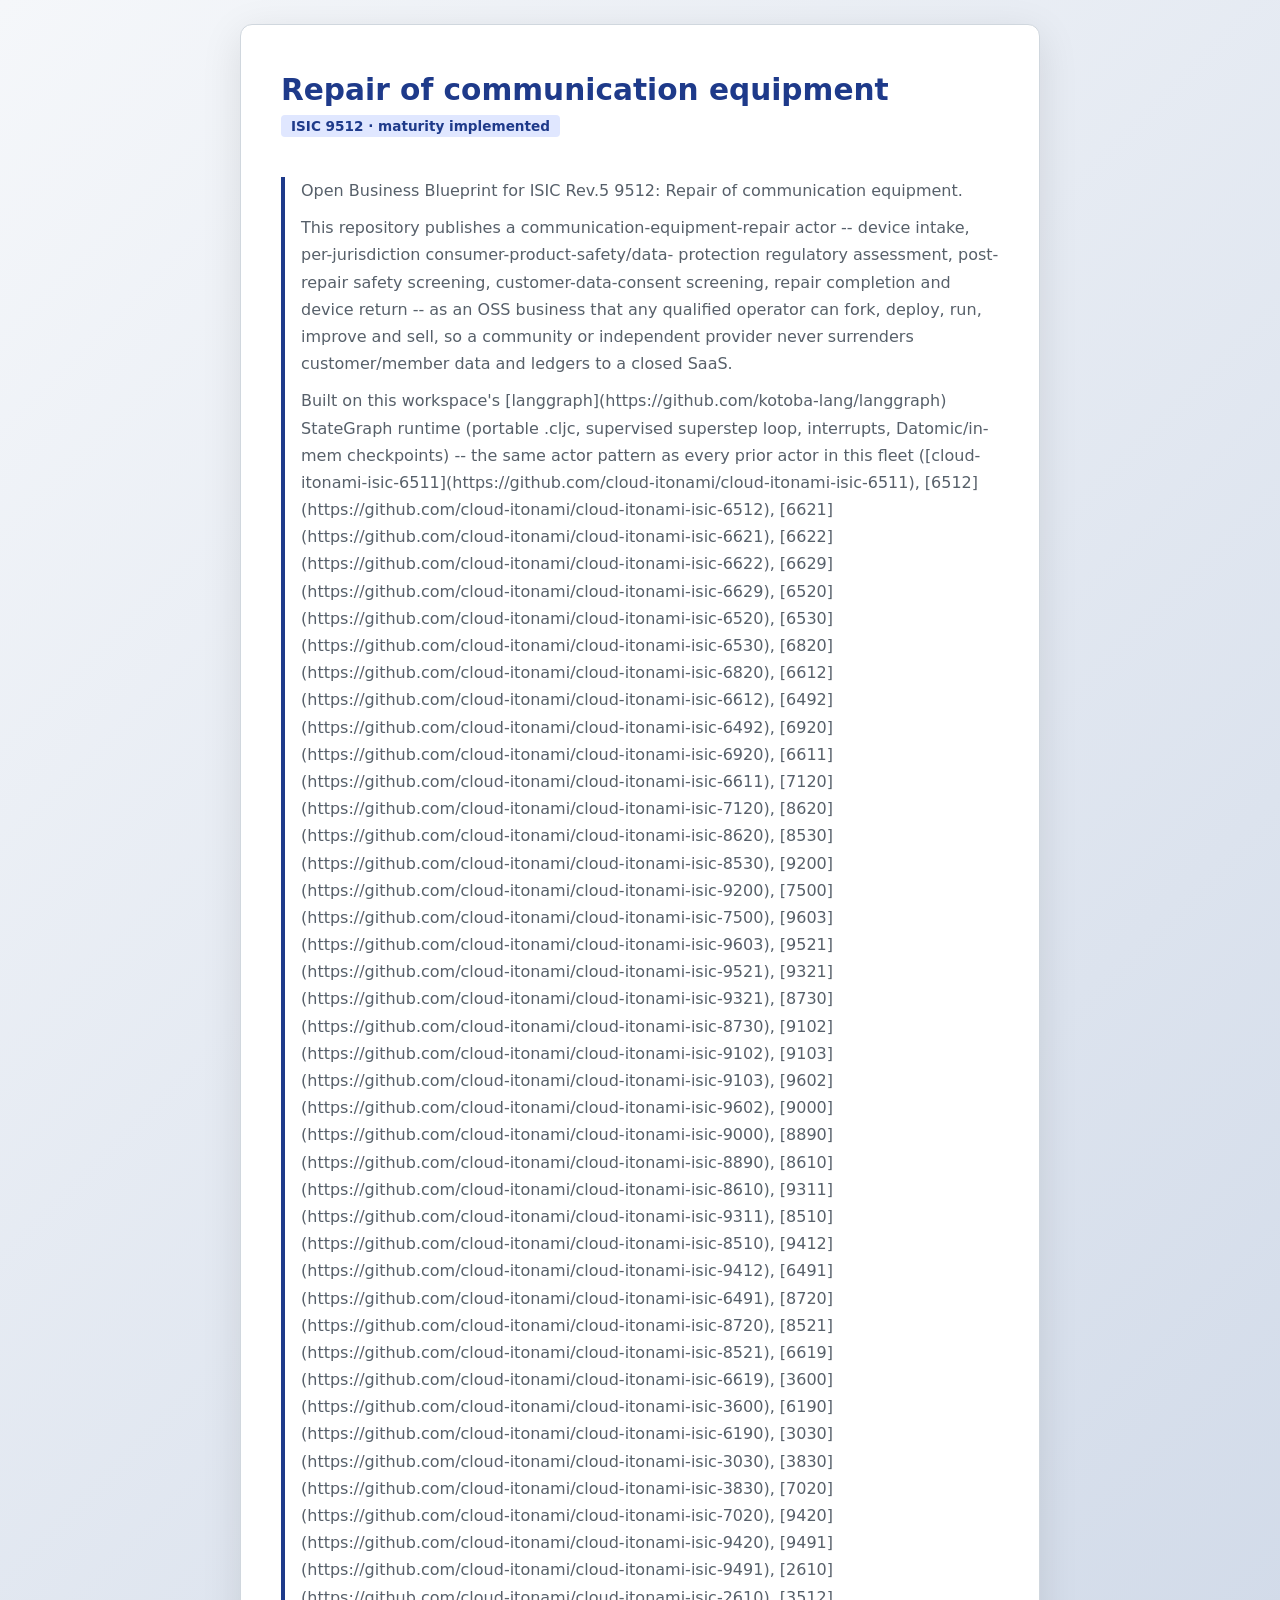
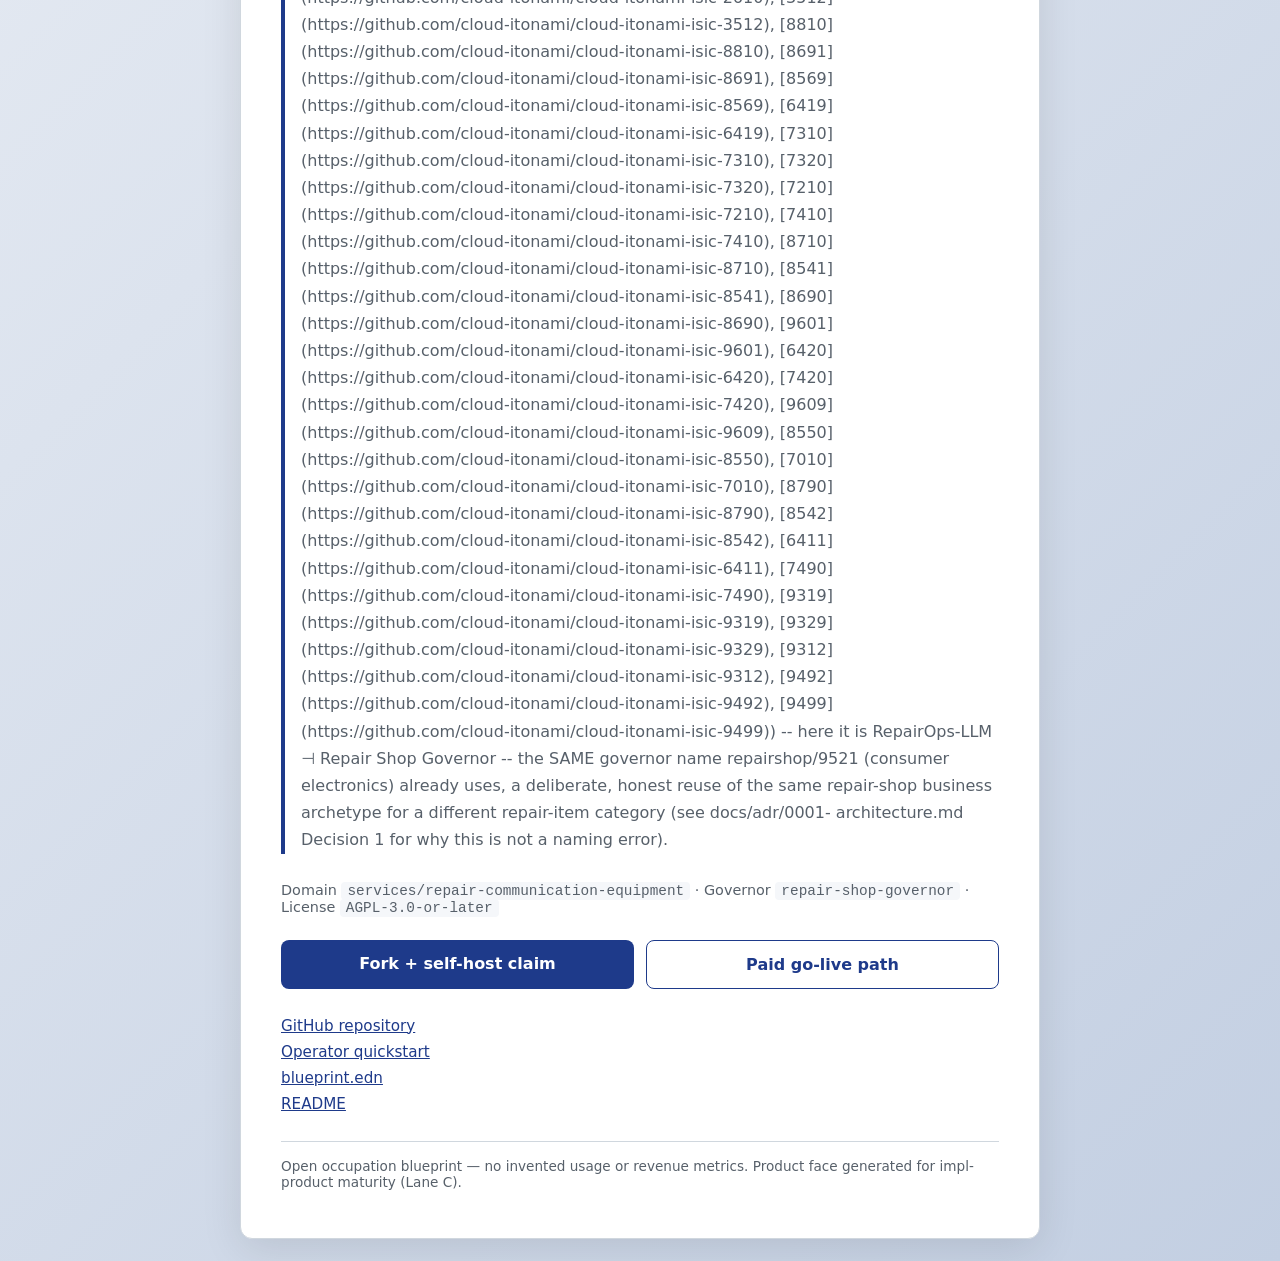
==== docs/index.html @ 350b2bf2 "docs: product-face densify (index.html + operator-quickstart) Lane C densify from blueprint/README. " ====
<!DOCTYPE html>
<html lang="en">
<head>
  <meta charset="UTF-8">
  <meta name="viewport" content="width=device-width, initial-scale=1.0">
  <title>Repair of communication equipment | cloud-itonami-isic-9512</title>
  <meta name="description" content="Repair of communication equipment — governed open occupation blueprint (ISIC 9512).">
  <style>
    :root { --bg:#f5f7fa; --card:#fff; --fg:#1b1f24; --muted:#57606a; --accent:#1e3a8a; --line:#d0d7de; }
    @media (prefers-color-scheme: dark) {
      :root { --bg:#0d1117; --card:#161b22; --fg:#e6edf3; --muted:#8d96a0; --accent:#58a6ff; --line:#30363d; }
    }
    * { box-sizing: border-box; margin: 0; padding: 0; }
    body { font-family: system-ui, -apple-system, sans-serif; background: linear-gradient(135deg, var(--bg), #c3cfe2);
           min-height: 100vh; display: flex; align-items: center; justify-content: center; padding: 24px; color: var(--fg); }
    .container { max-width: 800px; width: 100%; background: var(--card); border-radius: 12px;
                 box-shadow: 0 10px 40px rgba(0,0,0,.1); padding: 48px 40px; border: 1px solid var(--line); }
    h1 { font-size: 1.85rem; color: var(--accent); margin-bottom: 8px; }
    .badge { display: inline-block; background: #e0e7ff; color: var(--accent); padding: 3px 10px;
             border-radius: 4px; font-size: .85rem; font-weight: 600; margin-bottom: 20px; }
    @media (prefers-color-scheme: dark) { .badge { background: #1f2a44; } }
    .pitch { border-left: 4px solid var(--accent); padding-left: 16px; margin: 20px 0 28px; color: var(--muted); line-height: 1.7; }
    .pitch p { margin-bottom: 10px; }
    .meta { font-size: .9rem; color: var(--muted); margin-bottom: 24px; }
    .meta code { background: var(--bg); padding: 1px 6px; border-radius: 4px; }
    .cta { display: grid; grid-template-columns: 1fr 1fr; gap: 12px; margin-bottom: 28px; }
    @media (max-width: 560px) { .cta { grid-template-columns: 1fr; } }
    .cta a { display: block; text-align: center; text-decoration: none; padding: 14px 18px;
             border-radius: 8px; font-weight: 600; }
    .cta .primary { background: var(--accent); color: #fff; }
    .cta .secondary { border: 1.5px solid var(--accent); color: var(--accent); }
    ul.links { list-style: none; font-size: .95rem; }
    ul.links li { margin: 8px 0; }
    a { color: var(--accent); }
    footer { margin-top: 28px; padding-top: 16px; border-top: 1px solid var(--line);
             font-size: .85rem; color: var(--muted); }
  </style>
</head>
<body>
  <main class="container">
    <h1>Repair of communication equipment</h1>
    <div class="badge">ISIC 9512 · maturity implemented</div>
    <div class="pitch">
      <p>Open Business Blueprint for ISIC Rev.5 9512: Repair of communication equipment.</p>
      <p>This repository publishes a communication-equipment-repair actor -- device intake, per-jurisdiction consumer-product-safety/data- protection regulatory assessment, post-repair safety screening, customer-data-consent screening, repair completion and device return -- as an OSS business that any qualified operator can fork, deploy, run, improve and sell, so a community or independent provider never surrenders customer/member data and ledgers to a closed SaaS.</p>
      <p>Built on this workspace's [langgraph](https://github.com/kotoba-lang/langgraph) StateGraph runtime (portable .cljc, supervised superstep loop, interrupts, Datomic/in-mem checkpoints) -- the same actor pattern as every prior actor in this fleet ([cloud-itonami-isic-6511](https://github.com/cloud-itonami/cloud-itonami-isic-6511), [6512](https://github.com/cloud-itonami/cloud-itonami-isic-6512), [6621](https://github.com/cloud-itonami/cloud-itonami-isic-6621), [6622](https://github.com/cloud-itonami/cloud-itonami-isic-6622), [6629](https://github.com/cloud-itonami/cloud-itonami-isic-6629), [6520](https://github.com/cloud-itonami/cloud-itonami-isic-6520), [6530](https://github.com/cloud-itonami/cloud-itonami-isic-6530), [6820](https://github.com/cloud-itonami/cloud-itonami-isic-6820), [6612](https://github.com/cloud-itonami/cloud-itonami-isic-6612), [6492](https://github.com/cloud-itonami/cloud-itonami-isic-6492), [6920](https://github.com/cloud-itonami/cloud-itonami-isic-6920), [6611](https://github.com/cloud-itonami/cloud-itonami-isic-6611), [7120](https://github.com/cloud-itonami/cloud-itonami-isic-7120), [8620](https://github.com/cloud-itonami/cloud-itonami-isic-8620), [8530](https://github.com/cloud-itonami/cloud-itonami-isic-8530), [9200](https://github.com/cloud-itonami/cloud-itonami-isic-9200), [7500](https://github.com/cloud-itonami/cloud-itonami-isic-7500), [9603](https://github.com/cloud-itonami/cloud-itonami-isic-9603), [9521](https://github.com/cloud-itonami/cloud-itonami-isic-9521), [9321](https://github.com/cloud-itonami/cloud-itonami-isic-9321), [8730](https://github.com/cloud-itonami/cloud-itonami-isic-8730), [9102](https://github.com/cloud-itonami/cloud-itonami-isic-9102), [9103](https://github.com/cloud-itonami/cloud-itonami-isic-9103), [9602](https://github.com/cloud-itonami/cloud-itonami-isic-9602), [9000](https://github.com/cloud-itonami/cloud-itonami-isic-9000), [8890](https://github.com/cloud-itonami/cloud-itonami-isic-8890), [8610](https://github.com/cloud-itonami/cloud-itonami-isic-8610), [9311](https://github.com/cloud-itonami/cloud-itonami-isic-9311), [8510](https://github.com/cloud-itonami/cloud-itonami-isic-8510), [9412](https://github.com/cloud-itonami/cloud-itonami-isic-9412), [6491](https://github.com/cloud-itonami/cloud-itonami-isic-6491), [8720](https://github.com/cloud-itonami/cloud-itonami-isic-8720), [8521](https://github.com/cloud-itonami/cloud-itonami-isic-8521), [6619](https://github.com/cloud-itonami/cloud-itonami-isic-6619), [3600](https://github.com/cloud-itonami/cloud-itonami-isic-3600), [6190](https://github.com/cloud-itonami/cloud-itonami-isic-6190), [3030](https://github.com/cloud-itonami/cloud-itonami-isic-3030), [3830](https://github.com/cloud-itonami/cloud-itonami-isic-3830), [7020](https://github.com/cloud-itonami/cloud-itonami-isic-7020), [9420](https://github.com/cloud-itonami/cloud-itonami-isic-9420), [9491](https://github.com/cloud-itonami/cloud-itonami-isic-9491), [2610](https://github.com/cloud-itonami/cloud-itonami-isic-2610), [3512](https://github.com/cloud-itonami/cloud-itonami-isic-3512), [8810](https://github.com/cloud-itonami/cloud-itonami-isic-8810), [8691](https://github.com/cloud-itonami/cloud-itonami-isic-8691), [8569](https://github.com/cloud-itonami/cloud-itonami-isic-8569), [6419](https://github.com/cloud-itonami/cloud-itonami-isic-6419), [7310](https://github.com/cloud-itonami/cloud-itonami-isic-7310), [7320](https://github.com/cloud-itonami/cloud-itonami-isic-7320), [7210](https://github.com/cloud-itonami/cloud-itonami-isic-7210), [7410](https://github.com/cloud-itonami/cloud-itonami-isic-7410), [8710](https://github.com/cloud-itonami/cloud-itonami-isic-8710), [8541](https://github.com/cloud-itonami/cloud-itonami-isic-8541), [8690](https://github.com/cloud-itonami/cloud-itonami-isic-8690), [9601](https://github.com/cloud-itonami/cloud-itonami-isic-9601), [6420](https://github.com/cloud-itonami/cloud-itonami-isic-6420), [7420](https://github.com/cloud-itonami/cloud-itonami-isic-7420), [9609](https://github.com/cloud-itonami/cloud-itonami-isic-9609), [8550](https://github.com/cloud-itonami/cloud-itonami-isic-8550), [7010](https://github.com/cloud-itonami/cloud-itonami-isic-7010), [8790](https://github.com/cloud-itonami/cloud-itonami-isic-8790), [8542](https://github.com/cloud-itonami/cloud-itonami-isic-8542), [6411](https://github.com/cloud-itonami/cloud-itonami-isic-6411), [7490](https://github.com/cloud-itonami/cloud-itonami-isic-7490), [9319](https://github.com/cloud-itonami/cloud-itonami-isic-9319), [9329](https://github.com/cloud-itonami/cloud-itonami-isic-9329), [9312](https://github.com/cloud-itonami/cloud-itonami-isic-9312), [9492](https://github.com/cloud-itonami/cloud-itonami-isic-9492), [9499](https://github.com/cloud-itonami/cloud-itonami-isic-9499)) -- here it is RepairOps-LLM ⊣ Repair Shop Governor -- the SAME governor name repairshop/9521 (consumer electronics) already uses, a deliberate, honest reuse of the same repair-shop business archetype for a different repair-item category (see docs/adr/0001- architecture.md Decision 1 for why this is not a naming error).</p>
    </div>
    <p class="meta">Domain <code>services/repair-communication-equipment</code> · Governor <code>repair-shop-governor</code> · License <code>AGPL-3.0-or-later</code></p>
    <div class="cta">
      <a class="primary" href="https://itonami.cloud/isco-1212/">Fork + self-host claim</a>
      <a class="secondary" href="https://itonami.cloud/docs/go-live.md">Paid go-live path</a>
    </div>
    <ul class="links">
      <li><a href="https://github.com/cloud-itonami/cloud-itonami-isic-9512">GitHub repository</a></li>
      <li><a href="./operator-quickstart.md">Operator quickstart</a></li>
      <li><a href="https://github.com/cloud-itonami/cloud-itonami-isic-9512/blob/main/blueprint.edn">blueprint.edn</a></li>
      <li><a href="https://github.com/cloud-itonami/cloud-itonami-isic-9512/blob/main/README.md">README</a></li>
    </ul>
    <footer>
      <p>Open occupation blueprint — no invented usage or revenue metrics. Product face generated for impl-product maturity (Lane C).</p>
    </footer>
  </main>
</body>
</html>
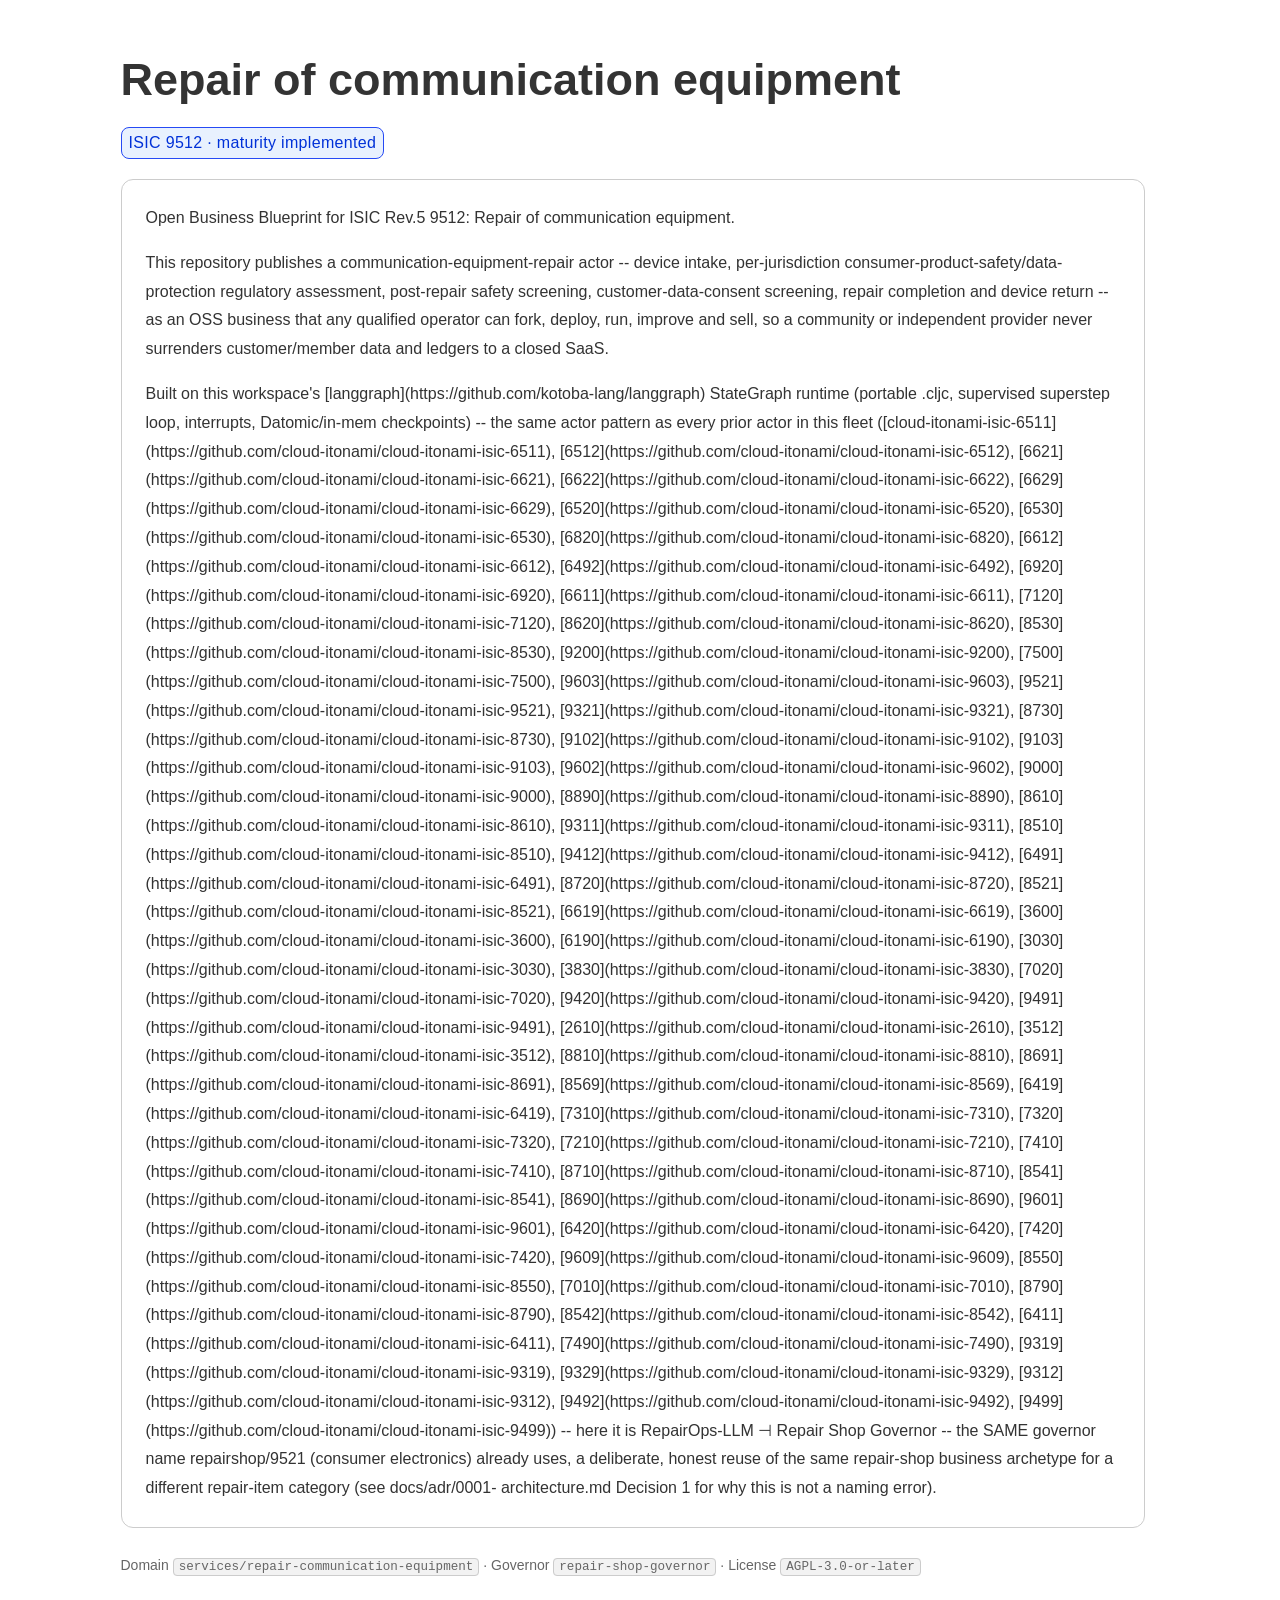
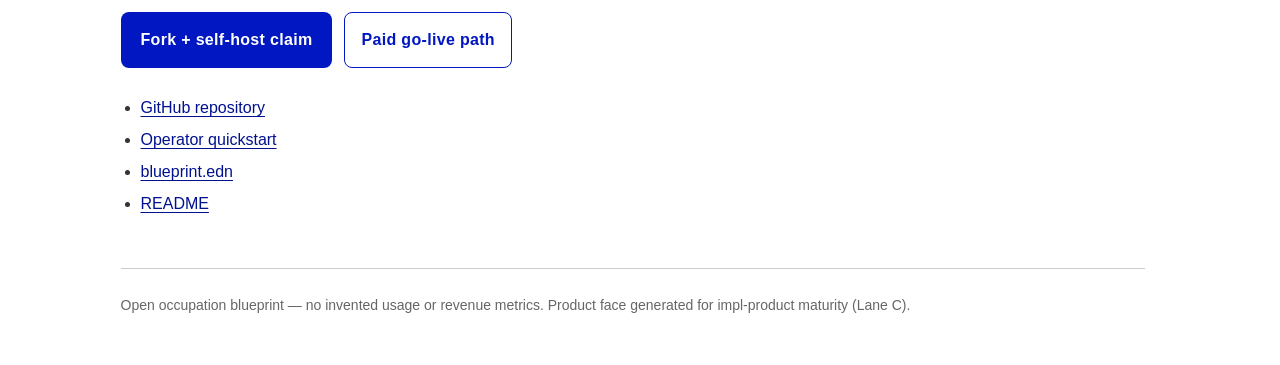
==== commit e036bd39: "ui: product face を デジタル庁デザインシステム(DADS)へ移行 共有テンプレート由来の docs/index.html を kotoba-lang/jp-go-digital-de" ====
--- a/docs/index.html
+++ b/docs/index.html
@@ -1,64 +1,2493 @@
 <!DOCTYPE html>
 <html lang="en">
-<head>
-  <meta charset="UTF-8">
-  <meta name="viewport" content="width=device-width, initial-scale=1.0">
-  <title>Repair of communication equipment | cloud-itonami-isic-9512</title>
-  <meta name="description" content="Repair of communication equipment — governed open occupation blueprint (ISIC 9512).">
-  <style>
-    :root { --bg:#f5f7fa; --card:#fff; --fg:#1b1f24; --muted:#57606a; --accent:#1e3a8a; --line:#d0d7de; }
-    @media (prefers-color-scheme: dark) {
-      :root { --bg:#0d1117; --card:#161b22; --fg:#e6edf3; --muted:#8d96a0; --accent:#58a6ff; --line:#30363d; }
-    }
-    * { box-sizing: border-box; margin: 0; padding: 0; }
-    body { font-family: system-ui, -apple-system, sans-serif; background: linear-gradient(135deg, var(--bg), #c3cfe2);
-           min-height: 100vh; display: flex; align-items: center; justify-content: center; padding: 24px; color: var(--fg); }
-    .container { max-width: 800px; width: 100%; background: var(--card); border-radius: 12px;
-                 box-shadow: 0 10px 40px rgba(0,0,0,.1); padding: 48px 40px; border: 1px solid var(--line); }
-    h1 { font-size: 1.85rem; color: var(--accent); margin-bottom: 8px; }
-    .badge { display: inline-block; background: #e0e7ff; color: var(--accent); padding: 3px 10px;
-             border-radius: 4px; font-size: .85rem; font-weight: 600; margin-bottom: 20px; }
-    @media (prefers-color-scheme: dark) { .badge { background: #1f2a44; } }
-    .pitch { border-left: 4px solid var(--accent); padding-left: 16px; margin: 20px 0 28px; color: var(--muted); line-height: 1.7; }
-    .pitch p { margin-bottom: 10px; }
-    .meta { font-size: .9rem; color: var(--muted); margin-bottom: 24px; }
-    .meta code { background: var(--bg); padding: 1px 6px; border-radius: 4px; }
-    .cta { display: grid; grid-template-columns: 1fr 1fr; gap: 12px; margin-bottom: 28px; }
-    @media (max-width: 560px) { .cta { grid-template-columns: 1fr; } }
-    .cta a { display: block; text-align: center; text-decoration: none; padding: 14px 18px;
-             border-radius: 8px; font-weight: 600; }
-    .cta .primary { background: var(--accent); color: #fff; }
-    .cta .secondary { border: 1.5px solid var(--accent); color: var(--accent); }
-    ul.links { list-style: none; font-size: .95rem; }
-    ul.links li { margin: 8px 0; }
-    a { color: var(--accent); }
-    footer { margin-top: 28px; padding-top: 16px; border-top: 1px solid var(--line);
-             font-size: .85rem; color: var(--muted); }
-  </style>
-</head>
-<body>
-  <main class="container">
-    <h1>Repair of communication equipment</h1>
-    <div class="badge">ISIC 9512 · maturity implemented</div>
-    <div class="pitch">
-      <p>Open Business Blueprint for ISIC Rev.5 9512: Repair of communication equipment.</p>
-      <p>This repository publishes a communication-equipment-repair actor -- device intake, per-jurisdiction consumer-product-safety/data- protection regulatory assessment, post-repair safety screening, customer-data-consent screening, repair completion and device return -- as an OSS business that any qualified operator can fork, deploy, run, improve and sell, so a community or independent provider never surrenders customer/member data and ledgers to a closed SaaS.</p>
-      <p>Built on this workspace's [langgraph](https://github.com/kotoba-lang/langgraph) StateGraph runtime (portable .cljc, supervised superstep loop, interrupts, Datomic/in-mem checkpoints) -- the same actor pattern as every prior actor in this fleet ([cloud-itonami-isic-6511](https://github.com/cloud-itonami/cloud-itonami-isic-6511), [6512](https://github.com/cloud-itonami/cloud-itonami-isic-6512), [6621](https://github.com/cloud-itonami/cloud-itonami-isic-6621), [6622](https://github.com/cloud-itonami/cloud-itonami-isic-6622), [6629](https://github.com/cloud-itonami/cloud-itonami-isic-6629), [6520](https://github.com/cloud-itonami/cloud-itonami-isic-6520), [6530](https://github.com/cloud-itonami/cloud-itonami-isic-6530), [6820](https://github.com/cloud-itonami/cloud-itonami-isic-6820), [6612](https://github.com/cloud-itonami/cloud-itonami-isic-6612), [6492](https://github.com/cloud-itonami/cloud-itonami-isic-6492), [6920](https://github.com/cloud-itonami/cloud-itonami-isic-6920), [6611](https://github.com/cloud-itonami/cloud-itonami-isic-6611), [7120](https://github.com/cloud-itonami/cloud-itonami-isic-7120), [8620](https://github.com/cloud-itonami/cloud-itonami-isic-8620), [8530](https://github.com/cloud-itonami/cloud-itonami-isic-8530), [9200](https://github.com/cloud-itonami/cloud-itonami-isic-9200), [7500](https://github.com/cloud-itonami/cloud-itonami-isic-7500), [9603](https://github.com/cloud-itonami/cloud-itonami-isic-9603), [9521](https://github.com/cloud-itonami/cloud-itonami-isic-9521), [9321](https://github.com/cloud-itonami/cloud-itonami-isic-9321), [8730](https://github.com/cloud-itonami/cloud-itonami-isic-8730), [9102](https://github.com/cloud-itonami/cloud-itonami-isic-9102), [9103](https://github.com/cloud-itonami/cloud-itonami-isic-9103), [9602](https://github.com/cloud-itonami/cloud-itonami-isic-9602), [9000](https://github.com/cloud-itonami/cloud-itonami-isic-9000), [8890](https://github.com/cloud-itonami/cloud-itonami-isic-8890), [8610](https://github.com/cloud-itonami/cloud-itonami-isic-8610), [9311](https://github.com/cloud-itonami/cloud-itonami-isic-9311), [8510](https://github.com/cloud-itonami/cloud-itonami-isic-8510), [9412](https://github.com/cloud-itonami/cloud-itonami-isic-9412), [6491](https://github.com/cloud-itonami/cloud-itonami-isic-6491), [8720](https://github.com/cloud-itonami/cloud-itonami-isic-8720), [8521](https://github.com/cloud-itonami/cloud-itonami-isic-8521), [6619](https://github.com/cloud-itonami/cloud-itonami-isic-6619), [3600](https://github.com/cloud-itonami/cloud-itonami-isic-3600), [6190](https://github.com/cloud-itonami/cloud-itonami-isic-6190), [3030](https://github.com/cloud-itonami/cloud-itonami-isic-3030), [3830](https://github.com/cloud-itonami/cloud-itonami-isic-3830), [7020](https://github.com/cloud-itonami/cloud-itonami-isic-7020), [9420](https://github.com/cloud-itonami/cloud-itonami-isic-9420), [9491](https://github.com/cloud-itonami/cloud-itonami-isic-9491), [2610](https://github.com/cloud-itonami/cloud-itonami-isic-2610), [3512](https://github.com/cloud-itonami/cloud-itonami-isic-3512), [8810](https://github.com/cloud-itonami/cloud-itonami-isic-8810), [8691](https://github.com/cloud-itonami/cloud-itonami-isic-8691), [8569](https://github.com/cloud-itonami/cloud-itonami-isic-8569), [6419](https://github.com/cloud-itonami/cloud-itonami-isic-6419), [7310](https://github.com/cloud-itonami/cloud-itonami-isic-7310), [7320](https://github.com/cloud-itonami/cloud-itonami-isic-7320), [7210](https://github.com/cloud-itonami/cloud-itonami-isic-7210), [7410](https://github.com/cloud-itonami/cloud-itonami-isic-7410), [8710](https://github.com/cloud-itonami/cloud-itonami-isic-8710), [8541](https://github.com/cloud-itonami/cloud-itonami-isic-8541), [8690](https://github.com/cloud-itonami/cloud-itonami-isic-8690), [9601](https://github.com/cloud-itonami/cloud-itonami-isic-9601), [6420](https://github.com/cloud-itonami/cloud-itonami-isic-6420), [7420](https://github.com/cloud-itonami/cloud-itonami-isic-7420), [9609](https://github.com/cloud-itonami/cloud-itonami-isic-9609), [8550](https://github.com/cloud-itonami/cloud-itonami-isic-8550), [7010](https://github.com/cloud-itonami/cloud-itonami-isic-7010), [8790](https://github.com/cloud-itonami/cloud-itonami-isic-8790), [8542](https://github.com/cloud-itonami/cloud-itonami-isic-8542), [6411](https://github.com/cloud-itonami/cloud-itonami-isic-6411), [7490](https://github.com/cloud-itonami/cloud-itonami-isic-7490), [9319](https://github.com/cloud-itonami/cloud-itonami-isic-9319), [9329](https://github.com/cloud-itonami/cloud-itonami-isic-9329), [9312](https://github.com/cloud-itonami/cloud-itonami-isic-9312), [9492](https://github.com/cloud-itonami/cloud-itonami-isic-9492), [9499](https://github.com/cloud-itonami/cloud-itonami-isic-9499)) -- here it is RepairOps-LLM ⊣ Repair Shop Governor -- the SAME governor name repairshop/9521 (consumer electronics) already uses, a deliberate, honest reuse of the same repair-shop business archetype for a different repair-item category (see docs/adr/0001- architecture.md Decision 1 for why this is not a naming error).</p>
+  <head><meta charset="utf-8"><meta name="viewport" content="width=device-width, initial-scale=1, viewport-fit=cover"><meta name="color-scheme" content="light"><meta name="theme-color" content="#ffffff"><title>Repair of communication equipment | cloud-itonami-isic-9512</title><meta name="description" content="Repair of communication equipment — governed open occupation blueprint (ISIC 9512)."><style>/* jp-go-digital-design-system — vendored CSS
+ * Source: https://github.com/digital-go-jp/design-system-example-components-html
+ * Upstream commit: 3b34f4c3553fa3bee90bfd8b6fe962ac3055107d — MIT License, Copyright (c) 2025 デジタル庁
+ * Generated by scripts/vendor.cljs — DO NOT EDIT BY HAND (re-vendor instead). */
+:root {
+  --color-primitive-blue-50: #e8f1fe;
+  --color-primitive-blue-100: #d9e6ff;
+  --color-primitive-blue-200: #c5d7fb;
+  --color-primitive-blue-300: #9db7f9;
+  --color-primitive-blue-400: #7096f8;
+  --color-primitive-blue-500: #4979f5;
+  --color-primitive-blue-600: #3460fb;
+  --color-primitive-blue-700: #264af4;
+  --color-primitive-blue-800: #0031d8;
+  --color-primitive-blue-900: #0017c1;
+  --color-primitive-blue-1000: #00118f;
+  --color-primitive-blue-1100: #000071;
+  --color-primitive-blue-1200: #000060;
+  --color-primitive-light-blue-50: #f0f9ff;
+  --color-primitive-light-blue-100: #dcf0ff;
+  --color-primitive-light-blue-200: #c0e4ff;
+  --color-primitive-light-blue-300: #97d3ff;
+  --color-primitive-light-blue-400: #57b8ff;
+  --color-primitive-light-blue-500: #39abff;
+  --color-primitive-light-blue-600: #008bf2;
+  --color-primitive-light-blue-700: #0877d7;
+  --color-primitive-light-blue-800: #0066be;
+  --color-primitive-light-blue-900: #0055ad;
+  --color-primitive-light-blue-1000: #00428c;
+  --color-primitive-light-blue-1100: #00316a;
+  --color-primitive-light-blue-1200: #00234b;
+  --color-primitive-cyan-50: #e9f7f9;
+  --color-primitive-cyan-100: #c8f8ff;
+  --color-primitive-cyan-200: #99f2ff;
+  --color-primitive-cyan-300: #79e2f2;
+  --color-primitive-cyan-400: #2bc8e4;
+  --color-primitive-cyan-500: #01b7d6;
+  --color-primitive-cyan-600: #00a3bf;
+  --color-primitive-cyan-700: #008da6;
+  --color-primitive-cyan-800: #008299;
+  --color-primitive-cyan-900: #006f83;
+  --color-primitive-cyan-1000: #006173;
+  --color-primitive-cyan-1100: #004c59;
+  --color-primitive-cyan-1200: #003741;
+  --color-primitive-green-50: #e6f5ec;
+  --color-primitive-green-100: #c2e5d1;
+  --color-primitive-green-200: #9bd4b5;
+  --color-primitive-green-300: #71c598;
+  --color-primitive-green-400: #51b883;
+  --color-primitive-green-500: #2cac6e;
+  --color-primitive-green-600: #259d63;
+  --color-primitive-green-700: #1d8b56;
+  --color-primitive-green-800: #197a4b;
+  --color-primitive-green-900: #115a36;
+  --color-primitive-green-1000: #0c472a;
+  --color-primitive-green-1100: #08351f;
+  --color-primitive-green-1200: #032213;
+  --color-primitive-lime-50: #ebfad9;
+  --color-primitive-lime-100: #d0f5a2;
+  --color-primitive-lime-200: #c0f354;
+  --color-primitive-lime-300: #ade830;
+  --color-primitive-lime-400: #9ddd15;
+  --color-primitive-lime-500: #8cc80c;
+  --color-primitive-lime-600: #7eb40d;
+  --color-primitive-lime-700: #6fa104;
+  --color-primitive-lime-800: #618e00;
+  --color-primitive-lime-900: #507500;
+  --color-primitive-lime-1000: #3e5a00;
+  --color-primitive-lime-1100: #2c4100;
+  --color-primitive-lime-1200: #1e2d00;
+  --color-primitive-yellow-50: #fbf5e0;
+  --color-primitive-yellow-100: #fff0b3;
+  --color-primitive-yellow-200: #ffe380;
+  --color-primitive-yellow-300: #ffd43d;
+  --color-primitive-yellow-400: #ffc700;
+  --color-primitive-yellow-500: #ebb700;
+  --color-primitive-yellow-600: #d2a400;
+  --color-primitive-yellow-700: #b78f00;
+  --color-primitive-yellow-800: #a58000;
+  --color-primitive-yellow-900: #927200;
+  --color-primitive-yellow-1000: #806300;
+  --color-primitive-yellow-1100: #6e5600;
+  --color-primitive-yellow-1200: #604b00;
+  --color-primitive-orange-50: #ffeee2;
+  --color-primitive-orange-100: #ffdfca;
+  --color-primitive-orange-200: #ffc199;
+  --color-primitive-orange-300: #ffa66d;
+  --color-primitive-orange-400: #ff8d44;
+  --color-primitive-orange-500: #ff7628;
+  --color-primitive-orange-600: #fb5b01;
+  --color-primitive-orange-700: #e25100;
+  --color-primitive-orange-800: #c74700;
+  --color-primitive-orange-900: #ac3e00;
+  --color-primitive-orange-1000: #8b3200;
+  --color-primitive-orange-1100: #6d2700;
+  --color-primitive-orange-1200: #541e00;
+  --color-primitive-red-50: #fdeeee;
+  --color-primitive-red-100: #ffdada;
+  --color-primitive-red-200: #ffbbbb;
+  --color-primitive-red-300: #ff9696;
+  --color-primitive-red-400: #ff7171;
+  --color-primitive-red-500: #ff5454;
+  --color-primitive-red-600: #fe3939;
+  --color-primitive-red-700: #fa0000;
+  --color-primitive-red-800: #ec0000;
+  --color-primitive-red-900: #ce0000;
+  --color-primitive-red-1000: #a90000;
+  --color-primitive-red-1100: #850000;
+  --color-primitive-red-1200: #620000;
+  --color-primitive-magenta-50: #f3e5f4;
+  --color-primitive-magenta-100: #ffd0ff;
+  --color-primitive-magenta-200: #ffaeff;
+  --color-primitive-magenta-300: #ff8eff;
+  --color-primitive-magenta-400: #f661f6;
+  --color-primitive-magenta-500: #f137f1;
+  --color-primitive-magenta-600: #db00db;
+  --color-primitive-magenta-700: #c000c0;
+  --color-primitive-magenta-800: #aa00aa;
+  --color-primitive-magenta-900: #8b008b;
+  --color-primitive-magenta-1000: #6c006c;
+  --color-primitive-magenta-1100: #500050;
+  --color-primitive-magenta-1200: #3b003b;
+  --color-primitive-purple-50: #f1eafa;
+  --color-primitive-purple-100: #ecddff;
+  --color-primitive-purple-200: #ddc2ff;
+  --color-primitive-purple-300: #cda6ff;
+  --color-primitive-purple-400: #bb87ff;
+  --color-primitive-purple-500: #a565f8;
+  --color-primitive-purple-600: #8843e1;
+  --color-primitive-purple-700: #6f23d0;
+  --color-primitive-purple-800: #5c10be;
+  --color-primitive-purple-900: #5109ad;
+  --color-primitive-purple-1000: #41048e;
+  --color-primitive-purple-1100: #30016c;
+  --color-primitive-purple-1200: #21004b;
+  --color-neutral-white: #ffffff;
+  --color-neutral-black: #000000;
+  --color-neutral-solid-gray-50: #f2f2f2;
+  --color-neutral-solid-gray-100: #e6e6e6;
+  --color-neutral-solid-gray-200: #cccccc;
+  --color-neutral-solid-gray-300: #b3b3b3;
+  --color-neutral-solid-gray-400: #999999;
+  --color-neutral-solid-gray-420: #949494;
+  --color-neutral-solid-gray-500: #7f7f7f;
+  --color-neutral-solid-gray-536: #767676;
+  --color-neutral-solid-gray-600: #666666;
+  --color-neutral-solid-gray-700: #4d4d4d;
+  --color-neutral-solid-gray-800: #333333;
+  --color-neutral-solid-gray-900: #1a1a1a;
+  --color-neutral-opacity-gray-50: rgba(0, 0, 0, 0.05);
+  --color-neutral-opacity-gray-100: rgba(0, 0, 0, 0.1);
+  --color-neutral-opacity-gray-200: rgba(0, 0, 0, 0.2);
+  --color-neutral-opacity-gray-300: rgba(0, 0, 0, 0.3);
+  --color-neutral-opacity-gray-400: rgba(0, 0, 0, 0.4);
+  --color-neutral-opacity-gray-420: rgba(0, 0, 0, 0.42);
+  --color-neutral-opacity-gray-500: rgba(0, 0, 0, 0.5);
+  --color-neutral-opacity-gray-536: rgba(0, 0, 0, 0.54);
+  --color-neutral-opacity-gray-600: rgba(0, 0, 0, 0.6);
+  --color-neutral-opacity-gray-700: rgba(0, 0, 0, 0.7);
+  --color-neutral-opacity-gray-800: rgba(0, 0, 0, 0.8);
+  --color-neutral-opacity-gray-900: rgba(0, 0, 0, 0.9);
+  --font-family-sans:
+    "Noto Sans JP", -apple-system, BlinkMacSystemFont, sans-serif;
+  --font-family-mono: "Noto Sans Mono", monospace;
+  --elevation-1:
+    0 2px 8px 1px rgba(0, 0, 0, 0.1), 0 1px 5px 0 rgba(0, 0, 0, 0.3);
+  --elevation-2:
+    0 2px 12px 2px rgba(0, 0, 0, 0.1), 0 1px 6px 0 rgba(0, 0, 0, 0.3);
+  --elevation-3:
+    0 4px 16px 3px rgba(0, 0, 0, 0.1), 0 1px 6px 0 rgba(0, 0, 0, 0.3);
+  --elevation-4:
+    0 6px 20px 4px rgba(0, 0, 0, 0.1), 0 2px 6px 0 rgba(0, 0, 0, 0.3);
+  --elevation-5:
+    0 8px 24px 5px rgba(0, 0, 0, 0.1), 0 2px 10px 0 rgba(0, 0, 0, 0.3);
+  --elevation-6:
+    0 10px 30px 6px rgba(0, 0, 0, 0.1), 0 3px 12px 0 rgba(0, 0, 0, 0.3);
+  --elevation-7:
+    0 12px 36px 7px rgba(0, 0, 0, 0.1), 0 3px 14px 0 rgba(0, 0, 0, 0.3);
+  --elevation-8:
+    0 14px 40px 7px rgba(0, 0, 0, 0.1), 0 3px 16px 0 rgba(0, 0, 0, 0.3);
+  --color-semantic-success-1: var(--color-primitive-green-600);
+  --color-semantic-success-2: var(--color-primitive-green-800);
+  --color-semantic-error-1: var(--color-primitive-red-800);
+  --color-semantic-error-2: var(--color-primitive-red-900);
+  --color-semantic-warning-yellow-1: var(--color-primitive-yellow-700);
+  --color-semantic-warning-yellow-2: var(--color-primitive-yellow-900);
+  --color-semantic-warning-orange-1: var(--color-primitive-orange-600);
+  --color-semantic-warning-orange-2: var(--color-primitive-orange-800);
+  --color-key-50: var(--color-primitive-blue-50);
+  --color-key-100: var(--color-primitive-blue-100);
+  --color-key-200: var(--color-primitive-blue-200);
+  --color-key-300: var(--color-primitive-blue-300);
+  --color-key-400: var(--color-primitive-blue-400);
+  --color-key-500: var(--color-primitive-blue-500);
+  --color-key-600: var(--color-primitive-blue-600);
+  --color-key-700: var(--color-primitive-blue-700);
+  --color-key-800: var(--color-primitive-blue-800);
+  --color-key-900: var(--color-primitive-blue-900);
+  --color-key-1000: var(--color-primitive-blue-1000);
+  --color-key-1100: var(--color-primitive-blue-1100);
+  --color-key-1200: var(--color-primitive-blue-1200);
+}
+
+html {
+  scrollbar-gutter: stable;
+  font-family: var(--font-family-sans);
+}
+
+html:has(:modal) {
+  overflow: clip;
+  scrollbar-gutter: auto;
+}
+
+body:has(:modal) {
+  overflow: auto;
+  scrollbar-gutter: stable;
+}
+
+:where(a):any-link {
+  color: var(--color-primitive-blue-1000);
+  text-decoration: underline;
+  text-decoration-thickness: calc(1 / 16 * 1rem);
+  text-underline-offset: calc(3 / 16 * 1rem);
+}
+
+:where(a):visited {
+  color: var(--color-primitive-magenta-900);
+}
+
+@media (hover: hover) {
+  :where(a):hover {
+    color: var(--color-primitive-blue-900);
+    text-decoration-thickness: calc(3 / 16 * 1rem);
+  }
+}
+
+:where(a):active {
+  color: var(--color-primitive-orange-800);
+  text-decoration-thickness: calc(1 / 16 * 1rem);
+}
+
+:focus-visible {
+  outline: calc(4 / 16 * 1rem) solid var(--color-neutral-black);
+  outline-offset: calc(2 / 16 * 1rem);
+  border-radius: calc(4 / 16 * 1rem);
+  box-shadow: 0 0 0 calc(2 / 16 * 1rem) var(--color-primitive-yellow-300);
+}
+
+.dads-u-visually-hidden {
+  clip: rect(0 0 0 0) !important;
+  clip-path: inset(50%) !important;
+  height: 1px !important;
+  overflow: hidden !important;
+  position: absolute !important;
+  white-space: nowrap !important;
+  width: 1px !important;
+}
+
+:where(.dads-u-focus-outline):focus-visible {
+  outline: calc(4 / 16 * 1rem) solid var(--color-neutral-black) !important;
+  outline-offset: calc(2 / 16 * 1rem) !important;
+  border-radius: calc(4 / 16 * 1rem) !important;
+  background-color: var(--color-primitive-yellow-300) !important;
+  box-shadow: 0 0 0 calc(2 / 16 * 1rem) var(--color-primitive-yellow-300) !important;
+}
+
+@supports selector(:has(*)) {
+  :where(.dads-u-focus-within-outline):focus-visible,
+  :where(.dads-u-focus-within-outline):has(:focus-visible) {
+    outline: calc(4 / 16 * 1rem) solid var(--color-neutral-black) !important;
+    outline-offset: calc(2 / 16 * 1rem) !important;
+    border-radius: calc(4 / 16 * 1rem) !important;
+    background-color: var(--color-primitive-yellow-300) !important;
+    box-shadow: 0 0 0 calc(2 / 16 * 1rem) var(--color-primitive-yellow-300) !important;
+  }
+}
+@supports not selector(:has(*)) {
+  :where(.dads-u-focus-within-outline):focus-within {
+    outline: calc(4 / 16 * 1rem) solid var(--color-neutral-black) !important;
+    outline-offset: calc(2 / 16 * 1rem) !important;
+    border-radius: calc(4 / 16 * 1rem) !important;
+    background-color: var(--color-primitive-yellow-300) !important;
+    box-shadow: 0 0 0 calc(2 / 16 * 1rem) var(--color-primitive-yellow-300) !important;
+  }
+}
+
+.dads-u-dsp-64B-140 {
+  font-weight: bold !important;
+  font-size: calc(64 / 16 * 1rem) !important;
+  line-height: 1.4 !important;
+  letter-spacing: 0 !important;
+}
+
+.dads-u-dsp-57B-140 {
+  font-weight: bold !important;
+  font-size: calc(57 / 16 * 1rem) !important;
+  line-height: 1.4 !important;
+  letter-spacing: 0 !important;
+}
+
+.dads-u-dsp-48B-140 {
+  font-weight: bold !important;
+  font-size: calc(48 / 16 * 1rem) !important;
+  line-height: 1.4 !important;
+  letter-spacing: 0 !important;
+}
+
+.dads-u-dsp-64N-140 {
+  font-weight: normal !important;
+  font-size: calc(64 / 16 * 1rem) !important;
+  line-height: 1.4 !important;
+  letter-spacing: 0 !important;
+}
+
+.dads-u-dsp-57N-140 {
+  font-weight: normal !important;
+  font-size: calc(57 / 16 * 1rem) !important;
+  line-height: 1.4 !important;
+  letter-spacing: 0 !important;
+}
+
+.dads-u-dsp-48N-140 {
+  font-weight: normal !important;
+  font-size: calc(48 / 16 * 1rem) !important;
+  line-height: 1.4 !important;
+  letter-spacing: 0 !important;
+}
+
+.dads-u-std-45B-140 {
+  font-weight: bold !important;
+  font-size: calc(45 / 16 * 1rem) !important;
+  line-height: 1.4 !important;
+  letter-spacing: 0 !important;
+}
+
+.dads-u-std-36B-140 {
+  font-weight: bold !important;
+  font-size: calc(36 / 16 * 1rem) !important;
+  line-height: 1.4 !important;
+  letter-spacing: 0.01em !important;
+}
+
+.dads-u-std-32B-150 {
+  font-weight: bold !important;
+  font-size: calc(32 / 16 * 1rem) !important;
+  line-height: 1.5 !important;
+  letter-spacing: 0.01em !important;
+}
+
+.dads-u-std-28B-150 {
+  font-weight: bold !important;
+  font-size: calc(28 / 16 * 1rem) !important;
+  line-height: 1.5 !important;
+  letter-spacing: 0.01em !important;
+}
+
+.dads-u-std-26B-150 {
+  font-weight: bold !important;
+  font-size: calc(26 / 16 * 1rem) !important;
+  line-height: 1.5 !important;
+  letter-spacing: 0.02em !important;
+}
+
+.dads-u-std-24B-150 {
+  font-weight: bold !important;
+  font-size: calc(24 / 16 * 1rem) !important;
+  line-height: 1.5 !important;
+  letter-spacing: 0.02em !important;
+}
+
+.dads-u-std-22B-150 {
+  font-weight: bold !important;
+  font-size: calc(22 / 16 * 1rem) !important;
+  line-height: 1.5 !important;
+  letter-spacing: 0.02em !important;
+}
+
+.dads-u-std-20B-150 {
+  font-weight: bold !important;
+  font-size: calc(20 / 16 * 1rem) !important;
+  line-height: 1.5 !important;
+  letter-spacing: 0.02em !important;
+}
+
+.dads-u-std-18B-160 {
+  font-weight: bold !important;
+  font-size: calc(18 / 16 * 1rem) !important;
+  line-height: 1.6 !important;
+  letter-spacing: 0.02em !important;
+}
+
+.dads-u-std-17B-170 {
+  font-weight: bold !important;
+  font-size: calc(17 / 16 * 1rem) !important;
+  line-height: 1.7 !important;
+  letter-spacing: 0.02em !important;
+}
+
+.dads-u-std-16B-170 {
+  font-weight: bold !important;
+  font-size: calc(16 / 16 * 1rem) !important;
+  line-height: 1.7 !important;
+  letter-spacing: 0.02em !important;
+}
+
+.dads-u-std-16B-175 {
+  font-weight: bold !important;
+  font-size: calc(16 / 16 * 1rem) !important;
+  line-height: 1.75 !important;
+  letter-spacing: 0.02em !important;
+}
+
+.dads-u-std-45N-140 {
+  font-weight: normal !important;
+  font-size: calc(45 / 16 * 1rem) !important;
+  line-height: 1.4 !important;
+  letter-spacing: 0 !important;
+}
+
+.dads-u-std-36N-140 {
+  font-weight: normal !important;
+  font-size: calc(36 / 16 * 1rem) !important;
+  line-height: 1.4 !important;
+  letter-spacing: 0.01em !important;
+}
+
+.dads-u-std-32N-150 {
+  font-weight: normal !important;
+  font-size: calc(32 / 16 * 1rem) !important;
+  line-height: 1.5 !important;
+  letter-spacing: 0.01em !important;
+}
+
+.dads-u-std-28N-150 {
+  font-weight: normal !important;
+  font-size: calc(28 / 16 * 1rem) !important;
+  line-height: 1.5 !important;
+  letter-spacing: 0.01em !important;
+}
+
+.dads-u-std-26N-150 {
+  font-weight: normal !important;
+  font-size: calc(26 / 16 * 1rem) !important;
+  line-height: 1.5 !important;
+  letter-spacing: 0.02em !important;
+}
+
+.dads-u-std-24N-150 {
+  font-weight: normal !important;
+  font-size: calc(24 / 16 * 1rem) !important;
+  line-height: 1.5 !important;
+  letter-spacing: 0.02em !important;
+}
+
+.dads-u-std-22N-150 {
+  font-weight: normal !important;
+  font-size: calc(22 / 16 * 1rem) !important;
+  line-height: 1.5 !important;
+  letter-spacing: 0.02em !important;
+}
+
+.dads-u-std-20N-150 {
+  font-weight: normal !important;
+  font-size: calc(20 / 16 * 1rem) !important;
+  line-height: 1.5 !important;
+  letter-spacing: 0.02em !important;
+}
+
+.dads-u-std-18N-160 {
+  font-weight: normal !important;
+  font-size: calc(18 / 16 * 1rem) !important;
+  line-height: 1.6 !important;
+  letter-spacing: 0.02em !important;
+}
+
+.dads-u-std-17N-170 {
+  font-weight: normal !important;
+  font-size: calc(17 / 16 * 1rem) !important;
+  line-height: 1.7 !important;
+  letter-spacing: 0.02em !important;
+}
+
+.dads-u-std-16N-170 {
+  font-weight: normal !important;
+  font-size: calc(16 / 16 * 1rem) !important;
+  line-height: 1.7 !important;
+  letter-spacing: 0.02em !important;
+}
+
+.dads-u-std-16N-175 {
+  font-weight: normal !important;
+  font-size: calc(16 / 16 * 1rem) !important;
+  line-height: 1.75 !important;
+  letter-spacing: 0.02em !important;
+}
+
+.dads-u-dns-17B-130 {
+  font-weight: bold !important;
+  font-size: calc(17 / 16 * 1rem) !important;
+  line-height: 1.3 !important;
+  letter-spacing: 0 !important;
+}
+
+.dads-u-dns-17B-120 {
+  font-weight: bold !important;
+  font-size: calc(17 / 16 * 1rem) !important;
+  line-height: 1.2 !important;
+  letter-spacing: 0 !important;
+}
+
+.dads-u-dns-16B-130 {
+  font-weight: bold !important;
+  font-size: calc(16 / 16 * 1rem) !important;
+  line-height: 1.3 !important;
+  letter-spacing: 0 !important;
+}
+
+.dads-u-dns-16B-120 {
+  font-weight: bold !important;
+  font-size: calc(16 / 16 * 1rem) !important;
+  line-height: 1.2 !important;
+  letter-spacing: 0 !important;
+}
+
+.dads-u-dns-14B-130 {
+  font-weight: bold !important;
+  font-size: calc(14 / 16 * 1rem) !important;
+  line-height: 1.3 !important;
+  letter-spacing: 0 !important;
+}
+
+.dads-u-dns-14B-120 {
+  font-weight: bold !important;
+  font-size: calc(14 / 16 * 1rem) !important;
+  line-height: 1.2 !important;
+  letter-spacing: 0 !important;
+}
+
+.dads-u-dns-17N-130 {
+  font-weight: normal !important;
+  font-size: calc(17 / 16 * 1rem) !important;
+  line-height: 1.3 !important;
+  letter-spacing: 0 !important;
+}
+
+.dads-u-dns-17N-120 {
+  font-weight: normal !important;
+  font-size: calc(17 / 16 * 1rem) !important;
+  line-height: 1.2 !important;
+  letter-spacing: 0 !important;
+}
+
+.dads-u-dns-16N-130 {
+  font-weight: normal !important;
+  font-size: calc(16 / 16 * 1rem) !important;
+  line-height: 1.3 !important;
+  letter-spacing: 0 !important;
+}
+
+.dads-u-dns-16N-120 {
+  font-weight: normal !important;
+  font-size: calc(16 / 16 * 1rem) !important;
+  line-height: 1.2 !important;
+  letter-spacing: 0 !important;
+}
+
+.dads-u-dns-14N-130 {
+  font-weight: normal !important;
+  font-size: calc(14 / 16 * 1rem) !important;
+  line-height: 1.3 !important;
+  letter-spacing: 0 !important;
+}
+
+.dads-u-dns-14N-120 {
+  font-weight: normal !important;
+  font-size: calc(14 / 16 * 1rem) !important;
+  line-height: 1.2 !important;
+  letter-spacing: 0 !important;
+}
+
+.dads-u-oln-17B-100 {
+  font-weight: bold !important;
+  font-size: calc(17 / 16 * 1rem) !important;
+  line-height: 1 !important;
+  letter-spacing: 0.02em !important;
+}
+
+.dads-u-oln-16B-100 {
+  font-weight: bold !important;
+  font-size: calc(16 / 16 * 1rem) !important;
+  line-height: 1 !important;
+  letter-spacing: 0.02em !important;
+}
+
+.dads-u-oln-14B-100 {
+  font-weight: bold !important;
+  font-size: calc(14 / 16 * 1rem) !important;
+  line-height: 1 !important;
+  letter-spacing: 0.02em !important;
+}
+
+.dads-u-oln-17N-100 {
+  font-weight: normal !important;
+  font-size: calc(17 / 16 * 1rem) !important;
+  line-height: 1 !important;
+  letter-spacing: 0.02em !important;
+}
+
+.dads-u-oln-16N-100 {
+  font-weight: normal !important;
+  font-size: calc(16 / 16 * 1rem) !important;
+  line-height: 1 !important;
+  letter-spacing: 0.02em !important;
+}
+
+.dads-u-oln-14N-100 {
+  font-weight: normal !important;
+  font-size: calc(14 / 16 * 1rem) !important;
+  line-height: 1 !important;
+  letter-spacing: 0.02em !important;
+}
+
+.dads-u-mono-17B-150 {
+  font-weight: bold !important;
+  font-size: calc(17 / 16 * 1rem) !important;
+  line-height: 1.5 !important;
+  font-family: var(--font-family-mono) !important;
+  letter-spacing: 0 !important;
+}
+
+.dads-u-mono-16B-150 {
+  font-weight: bold !important;
+  font-size: calc(16 / 16 * 1rem) !important;
+  line-height: 1.5 !important;
+  font-family: var(--font-family-mono) !important;
+  letter-spacing: 0 !important;
+}
+
+.dads-u-mono-14B-150 {
+  font-weight: bold !important;
+  font-size: calc(14 / 16 * 1rem) !important;
+  line-height: 1.5 !important;
+  font-family: var(--font-family-mono) !important;
+  letter-spacing: 0 !important;
+}
+
+.dads-u-mono-17N-150 {
+  font-weight: normal !important;
+  font-size: calc(17 / 16 * 1rem) !important;
+  line-height: 1.5 !important;
+  font-family: var(--font-family-mono) !important;
+  letter-spacing: 0 !important;
+}
+
+.dads-u-mono-16N-150 {
+  font-weight: normal !important;
+  font-size: calc(16 / 16 * 1rem) !important;
+  line-height: 1.5 !important;
+  font-family: var(--font-family-mono) !important;
+  letter-spacing: 0 !important;
+}
+
+.dads-u-mono-14N-150 {
+  font-weight: normal !important;
+  font-size: calc(14 / 16 * 1rem) !important;
+  line-height: 1.5 !important;
+  font-family: var(--font-family-mono) !important;
+  letter-spacing: 0 !important;
+}
+/* --- component: button --- */
+.dads-button {
+  --button-color: var(--color-key-900);
+  --button-hover-color: var(--color-key-1000);
+  --button-active-color: var(--color-key-1200);
+  --button-outline-hover-bg-color: var(--color-key-200);
+  --button-outline-active-bg-color: var(--color-key-300);
+  display: flex;
+  align-items: center;
+  justify-content: center;
+  column-gap: calc(4 / 16 * 1rem);
+  box-sizing: border-box;
+  width: fit-content;
+  max-width: 100%;
+  font-weight: bold;
+  font-size: calc(16 / 16 * 1rem);
+  line-height: 1;
+  font-family: var(--font-family-sans);
+  letter-spacing: 0.02em;
+  text-decoration: none;
+  text-underline-offset: calc(3 / 16 * 1rem);
+}
+
+.dads-button:disabled,
+.dads-button[aria-disabled="true"] {
+  cursor: default;
+}
+
+.dads-button[data-type="solid-fill"] {
+  border: 4px double transparent;
+  background-color: var(--button-color);
+  color: var(--color-neutral-white);
+}
+
+@media (hover: hover) {
+  .dads-button[data-type="solid-fill"]:hover {
+    background-color: var(--button-hover-color);
+    text-decoration: underline;
+    text-decoration-thickness: calc(1 / 16 * 1rem);
+  }
+}
+
+.dads-button[data-type="solid-fill"]:active {
+  background-color: var(--button-active-color);
+  text-decoration: underline;
+}
+
+.dads-button[data-type="solid-fill"]:focus-visible {
+  outline: calc(4 / 16 * 1rem) solid var(--color-neutral-black);
+  outline-offset: calc(2 / 16 * 1rem);
+  box-shadow: 0 0 0 calc(2 / 16 * 1rem) var(--color-primitive-yellow-300);
+}
+
+.dads-button[data-type="solid-fill"]:disabled,
+.dads-button[data-type="solid-fill"][aria-disabled="true"] {
+  background-color: var(--color-neutral-solid-gray-300);
+  color: var(--color-neutral-solid-gray-50);
+  text-decoration: none;
+}
+
+@media (forced-colors: active) {
+  .dads-button[data-type="solid-fill"]:disabled,
+  .dads-button[data-type="solid-fill"][aria-disabled="true"] {
+    border-color: GrayText;
+    color: GrayText;
+  }
+}
+
+.dads-button[data-type="outline"] {
+  border: 1px solid currentcolor;
+  background-color: var(--color-neutral-white);
+  color: var(--button-color);
+}
+
+@media (hover: hover) {
+  .dads-button[data-type="outline"]:hover {
+    background-color: var(--button-outline-hover-bg-color);
+    color: var(--button-hover-color);
+    text-decoration: underline;
+    text-decoration-thickness: calc(1 / 16 * 1rem);
+  }
+}
+
+.dads-button[data-type="outline"]:active {
+  background-color: var(--button-outline-active-bg-color);
+  color: var(--button-active-color);
+  text-decoration: underline;
+}
+
+.dads-button[data-type="outline"]:focus-visible {
+  outline: calc(4 / 16 * 1rem) solid var(--color-neutral-black);
+  outline-offset: calc(2 / 16 * 1rem);
+  box-shadow: 0 0 0 calc(2 / 16 * 1rem) var(--color-primitive-yellow-300);
+}
+
+.dads-button[data-type="outline"]:disabled,
+.dads-button[data-type="outline"][aria-disabled="true"] {
+  background-color: var(--color-neutral-white);
+  color: var(--color-neutral-solid-gray-300);
+  text-decoration: none;
+}
+
+@media (forced-colors: active) {
+  .dads-button[data-type="outline"]:disabled,
+  .dads-button[data-type="outline"][aria-disabled="true"] {
+    border-color: GrayText;
+    color: GrayText;
+  }
+}
+
+.dads-button[data-type="text"] {
+  border: 0;
+  background-color: transparent;
+  color: var(--button-color);
+  text-decoration: underline;
+  text-decoration-thickness: calc(1 / 16 * 1rem);
+}
+
+@media (hover: hover) {
+  .dads-button[data-type="text"]:hover {
+    background-color: var(--color-key-50);
+    color: var(--button-hover-color);
+    text-decoration-thickness: calc(3 / 16 * 1rem);
+  }
+}
+
+.dads-button[data-type="text"]:active {
+  background-color: var(--color-key-100);
+  color: var(--button-active-color);
+}
+
+.dads-button[data-type="text"]:focus-visible {
+  outline: calc(4 / 16 * 1rem) solid var(--color-neutral-black);
+  outline-offset: calc(2 / 16 * 1rem);
+  background-color: var(--color-primitive-yellow-300);
+  box-shadow: 0 0 0 calc(2 / 16 * 1rem) var(--color-primitive-yellow-300);
+}
+
+.dads-button[data-type="text"]:disabled,
+.dads-button[data-type="text"][aria-disabled="true"] {
+  background-color: transparent;
+  color: var(--color-neutral-solid-gray-300);
+  text-decoration-thickness: revert;
+}
+
+@media (forced-colors: active) {
+  .dads-button[data-type="text"]:disabled,
+  .dads-button[data-type="text"][aria-disabled="true"] {
+    color: GrayText;
+  }
+}
+
+.dads-button[data-size="lg"] {
+  min-width: calc(136 / 16 * 1rem);
+  min-height: calc(56 / 16 * 1rem);
+  border-radius: calc(8 / 16 * 1rem);
+  padding: calc(12 / 16 * 1rem) calc(16 / 16 * 1rem);
+}
+
+.dads-button[data-size="md"] {
+  min-width: calc(96 / 16 * 1rem);
+  min-height: calc(48 / 16 * 1rem);
+  border-radius: calc(8 / 16 * 1rem);
+  padding: calc(8 / 16 * 1rem) calc(16 / 16 * 1rem);
+}
+
+.dads-button[data-size="sm"] {
+  position: relative;
+  min-width: calc(80 / 16 * 1rem);
+  min-height: calc(36 / 16 * 1rem);
+  border-radius: calc(6 / 16 * 1rem);
+  padding: calc(2 / 16 * 1rem) calc(12 / 16 * 1rem);
+}
+
+.dads-button[data-size="sm"]::after {
+  content: "";
+  position: absolute;
+  inset: 0;
+  margin: auto;
+  height: calc(44 / 16 * 1rem);
+}
+
+.dads-button[data-size="xs"] {
+  position: relative;
+  min-width: calc(72 / 16 * 1rem);
+  min-height: calc(28 / 16 * 1rem);
+  border-radius: calc(4 / 16 * 1rem);
+  padding: calc(2 / 16 * 1rem) calc(8 / 16 * 1rem);
+  font-size: calc(14 / 16 * 1rem);
+}
+
+.dads-button[data-size="xs"]::after {
+  content: "";
+  position: absolute;
+  inset: 0;
+  margin: auto;
+  height: calc(44 / 16 * 1rem);
+}
+
+.dads-button__icon {
+  flex-shrink: 0;
+}
+/* --- component: heading --- */
+.dads-heading {
+  color: var(--color-neutral-solid-gray-800);
+  font-family: var(--font-family-sans);
+}
+
+.dads-heading[data-size="64"] {
+  --_shoulder-size: calc(28 / 16 * 1rem);
+  --_shoulder-line-height: 1.5;
+  --_shoulder-letter-spacing: 0.01em;
+  font-weight: bold;
+  font-size: calc(64 / 16 * 1rem);
+  line-height: 1.4;
+  letter-spacing: 0;
+}
+
+.dads-heading[data-size="57"] {
+  --_shoulder-size: calc(24 / 16 * 1rem);
+  --_shoulder-line-height: 1.5;
+  --_shoulder-letter-spacing: 0.02em;
+  font-weight: bold;
+  font-size: calc(57 / 16 * 1rem);
+  line-height: 1.4;
+  letter-spacing: 0;
+}
+
+.dads-heading[data-size="45"] {
+  --_shoulder-size: calc(22 / 16 * 1rem);
+  --_shoulder-line-height: 1.5;
+  --_shoulder-letter-spacing: 0.02em;
+  font-weight: bold;
+  font-size: calc(45 / 16 * 1rem);
+  line-height: 1.4;
+  letter-spacing: 0;
+}
+
+.dads-heading[data-size="36"] {
+  --_shoulder-size: calc(20 / 16 * 1rem);
+  --_shoulder-line-height: 1.5;
+  --_shoulder-letter-spacing: 0.02em;
+  font-weight: bold;
+  font-size: calc(36 / 16 * 1rem);
+  line-height: 1.4;
+  letter-spacing: 0.01em;
+}
+
+.dads-heading[data-size="32"] {
+  --_shoulder-size: calc(18 / 16 * 1rem);
+  --_shoulder-line-height: 1.6;
+  --_shoulder-letter-spacing: 0.02em;
+  font-weight: bold;
+  font-size: calc(32 / 16 * 1rem);
+  line-height: 1.5;
+  letter-spacing: 0.01em;
+}
+
+.dads-heading[data-size="28"] {
+  --_shoulder-size: calc(16 / 16 * 1rem);
+  --_shoulder-line-height: 1.7;
+  --_shoulder-letter-spacing: 0.02em;
+  font-weight: bold;
+  font-size: calc(28 / 16 * 1rem);
+  line-height: 1.5;
+  letter-spacing: 0.01em;
+}
+
+.dads-heading[data-size="24"] {
+  --_shoulder-size: calc(16 / 16 * 1rem);
+  --_shoulder-line-height: 1.7;
+  --_shoulder-letter-spacing: 0.02em;
+  font-weight: bold;
+  font-size: calc(24 / 16 * 1rem);
+  line-height: 1.5;
+  letter-spacing: 0.02em;
+}
+
+.dads-heading[data-size="20"] {
+  --_shoulder-size: calc(16 / 16 * 1rem);
+  --_shoulder-line-height: 1.7;
+  --_shoulder-letter-spacing: 0.02em;
+  font-weight: bold;
+  font-size: calc(20 / 16 * 1rem);
+  line-height: 1.5;
+  letter-spacing: 0.02em;
+}
+
+.dads-heading[data-size="18"] {
+  --_shoulder-size: calc(16 / 16 * 1rem);
+  --_shoulder-line-height: 1.7;
+  --_shoulder-letter-spacing: 0.02em;
+  font-weight: bold;
+  font-size: calc(18 / 16 * 1rem);
+  line-height: 1.6;
+  letter-spacing: 0.02em;
+}
+
+.dads-heading[data-size="16"] {
+  --_shoulder-size: calc(16 / 16 * 1rem);
+  --_shoulder-line-height: 1.7;
+  --_shoulder-letter-spacing: 0.02em;
+  font-weight: bold;
+  font-size: calc(16 / 16 * 1rem);
+  line-height: 1.7;
+  letter-spacing: 0.02em;
+}
+
+.dads-heading[data-chip] {
+  position: relative;
+  padding-left: calc(1em / 3 + 0.5em);
+}
+
+.dads-heading[data-chip]::before {
+  position: absolute;
+  top: 0.2em;
+  bottom: 0.1em;
+  left: 0;
+  width: calc(1em / 3);
+  background-color: var(--color-key-900);
+  content: "";
+}
+
+@supports (top: 1lh) {
+  .dads-heading[data-chip]::before {
+    top: calc(0.5lh - 0.45em);
+    bottom: calc(0.5lh - 0.55em);
+  }
+}
+
+.dads-heading[data-chip]:has(.dads-heading__shoulder)::before {
+  top: calc((var(--_shoulder-size) * (var(--_shoulder-line-height) - 1)) / 2);
+}
+
+@media (forced-colors: active) {
+  .dads-heading[data-chip]::before {
+    background-color: CanvasText;
+  }
+}
+
+.dads-heading[data-rule] {
+  border-bottom: solid var(--color-key-900);
+}
+
+.dads-heading[data-rule="8"] {
+  border-bottom-width: calc(8 / 16 * 1rem);
+  padding-bottom: calc(32 / 16 * 1rem);
+}
+
+.dads-heading[data-rule="6"] {
+  border-bottom-width: calc(6 / 16 * 1rem);
+  padding-bottom: calc(24 / 16 * 1rem);
+}
+
+.dads-heading[data-rule="4"] {
+  border-bottom-width: calc(4 / 16 * 1rem);
+  padding-bottom: calc(16 / 16 * 1rem);
+}
+
+.dads-heading[data-rule="2"] {
+  border-bottom-width: calc(2 / 16 * 1rem);
+  padding-bottom: calc(8 / 16 * 1rem);
+}
+
+.dads-heading__shoulder {
+  margin: 0;
+  font-weight: bold;
+  font-size: var(--_shoulder-size);
+  line-height: var(--_shoulder-line-height);
+  letter-spacing: var(--_shoulder-letter-spacing);
+}
+
+.dads-heading__heading {
+  margin: 0;
+  font: inherit;
+}
+
+.dads-heading__icon {
+  margin-right: calc(0.4em - 0.25em);
+}
+
+.dads-heading__icon::after {
+  content: " ";
+}
+
+.dads-heading__icon-svg {
+  display: inline-block;
+  width: 1.25em;
+  height: 1.25em;
+  vertical-align: -0.25em;
+}
+/* --- component: accordion --- */
+.dads-accordion {
+  --_icon-size: calc(20 / 16 * 1rem);
+  border-bottom: 1px solid var(--color-neutral-solid-gray-420);
+}
+
+@media (min-width: 48rem) {
+  .dads-accordion {
+    --_icon-size: calc(32 / 16 * 1rem);
+  }
+}
+
+.dads-accordion__summary {
+  position: relative;
+  display: block;
+  padding: calc(8 / 16 * 1rem) calc(8 / 16 * 1rem) calc(8 / 16 * 1rem)
+    calc(var(--_icon-size) + 0.75rem);
+  color: var(--color-neutral-solid-gray-800);
+  font-weight: normal;
+  font-size: calc(16 / 16 * 1rem);
+  line-height: 1.7;
+  font-family: var(--font-family-sans);
+  letter-spacing: 0.02em;
+  cursor: default;
+}
+
+.dads-accordion__summary::marker {
+  content: "";
+}
+
+.dads-accordion__summary::-webkit-details-marker {
+  display: none;
+}
+
+@media (min-width: 48rem) {
+  .dads-accordion__summary {
+    padding: calc(16 / 16 * 1rem) calc(16 / 16 * 1rem) calc(16 / 16 * 1rem)
+      calc(var(--_icon-size) + calc(20 / 16 * 1rem));
+    font-size: calc(18 / 16 * 1rem);
+    line-height: 1.6;
+  }
+}
+
+@media (hover: hover) {
+  .dads-accordion__summary:hover:not(:focus-visible) {
+    background-color: var(--color-neutral-solid-gray-50);
+  }
+}
+
+.dads-accordion__summary:focus-visible {
+  outline: calc(4 / 16 * 1rem) solid var(--color-neutral-black);
+  outline-offset: calc(2 / 16 * 1rem);
+  border-radius: calc(4 / 16 * 1rem);
+  background-color: var(--color-primitive-yellow-300);
+  box-shadow: 0 0 0 calc(2 / 16 * 1rem) var(--color-primitive-yellow-300);
+}
+
+.dads-accordion__icon {
+  position: absolute;
+  top: calc(8 / 16 * 1rem);
+  left: calc(2 / 16 * 1rem);
+  margin-top: calc((1lh - var(--_icon-size)) / 2);
+  display: inline-flex;
+  align-items: center;
+  justify-content: center;
+  box-sizing: border-box;
+  width: var(--_icon-size);
+  height: var(--_icon-size);
+  border-radius: 50%;
+  border: 1px solid currentcolor;
+  background-color: var(--color-neutral-white);
+  color: var(--color-key-1000);
+}
+
+@media (min-width: 48rem) {
+  .dads-accordion__icon {
+    top: calc(14 / 16 * 1rem);
+    left: calc(6 / 16 * 1rem);
+  }
+}
+
+.dads-accordion[open] .dads-accordion__icon {
+  transform: rotate(180deg);
+}
+
+@media (hover: hover) {
+  .dads-accordion__summary:hover .dads-accordion__icon {
+    outline: calc(2 / 16 * 1rem) solid currentcolor;
+  }
+}
+
+.dads-accordion__icon-svg {
+  margin-top: calc(2 / 16 * 1rem);
+  width: calc(16 / 16 * 1rem);
+  height: calc(16 / 16 * 1rem);
+  pointer-events: none;
+}
+
+@media (min-width: 48rem) {
+  .dads-accordion__icon-svg {
+    width: auto;
+    height: auto;
+  }
+}
+
+.dads-accordion__summary :is(h1, h2, h3, h4, h5, h6) {
+  margin: 0;
+  font: inherit;
+}
+
+.dads-accordion__content {
+  padding: calc(16 / 16 * 1rem) calc(8 / 16 * 1rem) calc(16 / 16 * 1rem)
+    calc(var(--_icon-size) + 0.75rem);
+}
+
+@media (min-width: 48rem) {
+  .dads-accordion__content {
+    padding: calc(24 / 16 * 1rem) calc(16 / 16 * 1rem) calc(24 / 16 * 1rem)
+      calc(var(--_icon-size) + 1.25rem);
+  }
+}
+
+.dads-accordion__back-link:any-link {
+  display: flex;
+  align-items: flex-start;
+  gap: calc(6 / 16 * 1rem);
+  width: fit-content;
+  color: var(--color-primitive-blue-1000);
+  text-decoration: underline;
+  text-decoration-thickness: calc(1 / 16 * 1rem);
+  text-underline-offset: calc(3 / 16 * 1rem);
+  text-spacing-trim: trim-start;
+}
+
+@media (hover: hover) {
+  .dads-accordion__back-link:hover {
+    color: var(--color-primitive-blue-900);
+    text-decoration-thickness: calc(3 / 16 * 1rem);
+  }
+}
+
+.dads-accordion__back-link:active {
+  color: var(--color-primitive-orange-800);
+  text-decoration-thickness: calc(1 / 16 * 1rem);
+}
+
+.dads-accordion__back-link:focus-visible {
+  outline: calc(4 / 16 * 1rem) solid var(--color-neutral-black);
+  outline-offset: calc(2 / 16 * 1rem);
+  border-radius: calc(4 / 16 * 1rem);
+  background-color: var(--color-primitive-yellow-300);
+  box-shadow: 0 0 0 calc(2 / 16 * 1rem) var(--color-primitive-yellow-300);
+}
+
+.dads-accordion__back-link-icon {
+  margin-top: calc((1lh - 24 / 16 * 1rem) / 2);
+  flex-shrink: 0;
+}
+/* --- component: input-text --- */
+.dads-input-text {
+  display: block;
+  color: var(--color-neutral-solid-gray-800);
+  font-weight: normal;
+  font-size: calc(16 / 16 * 1rem);
+  line-height: 1.7;
+  font-family: var(--font-family-sans);
+  letter-spacing: 0.02em;
+}
+
+.dads-input-text__input {
+  box-sizing: border-box;
+  max-width: 100%;
+  border: 1px solid var(--color-neutral-solid-gray-600);
+  background-color: var(--color-neutral-white);
+  padding: calc(12 / 16 * 1rem) calc(16 / 16 * 1rem);
+  border-radius: calc(8 / 16 * 1rem);
+  color: var(--color-neutral-solid-gray-900);
+  font: inherit;
+  line-height: 1;
+}
+
+.dads-input-text__input[data-size="sm"] {
+  height: 2.5rem;
+}
+
+.dads-input-text__input[data-size="md"] {
+  height: 3rem;
+}
+
+.dads-input-text__input[data-size="lg"] {
+  height: 3.5rem;
+}
+
+.dads-input-text__input:read-only:not(:disabled) {
+  border-style: dashed;
+}
+
+.dads-input-text__input:focus-visible {
+  outline: calc(4 / 16 * 1rem) solid var(--color-neutral-black);
+  outline-offset: calc(2 / 16 * 1rem);
+  box-shadow: 0 0 0 calc(2 / 16 * 1rem) var(--color-primitive-yellow-300);
+}
+
+@media (hover: hover) {
+  .dads-input-text__input:not(:read-only):hover {
+    border-color: var(--color-neutral-black);
+  }
+}
+
+.dads-input-text__input:is(:user-invalid, [aria-invalid="true"]) {
+  border-color: var(--color-semantic-error-1);
+}
+
+@media (hover: hover) {
+  .dads-input-text__input:is(:user-invalid, [aria-invalid="true"]):hover {
+    border-color: var(--color-primitive-red-1000);
+  }
+}
+
+.dads-input-text__input:is(:disabled, [aria-disabled="true"]),
+.dads-input-text__input:is(:disabled, [aria-disabled="true"]):hover {
+  border-color: var(--color-neutral-solid-gray-300);
+  background-color: var(--color-neutral-solid-gray-50);
+  color: var(--color-neutral-solid-gray-420);
+}
+
+@media (forced-colors: active) {
+  .dads-input-text__input[aria-disabled="true"],
+  .dads-input-text__input[aria-disabled="true"]:hover {
+    border-color: GrayText;
+    color: GrayText;
+  }
+}
+
+.dads-input-text__error-text {
+  margin: calc(8 / 16 * 1rem) 0 0 0;
+  display: block;
+  color: var(--color-semantic-error-1);
+}
+/* --- component: textarea --- */
+.dads-textarea {
+  display: block;
+  color: var(--color-neutral-solid-gray-800);
+  font-weight: normal;
+  font-size: calc(16 / 16 * 1rem);
+  line-height: 1.7;
+  font-family: var(--font-family-sans);
+  letter-spacing: 0.02em;
+}
+
+.dads-textarea__textarea {
+  display: block;
+  box-sizing: border-box;
+  max-width: 100%;
+  border: 1px solid var(--color-neutral-solid-gray-600);
+  background-color: var(--color-neutral-white);
+  padding: calc(16 / 16 * 1rem);
+  border-radius: calc(8 / 16 * 1rem);
+  color: var(--color-neutral-solid-gray-900);
+  font: inherit;
+  resize: vertical;
+}
+
+.dads-textarea__textarea:read-only:not(:disabled) {
+  border-style: dashed;
+}
+
+.dads-textarea__textarea:focus-visible {
+  outline: calc(4 / 16 * 1rem) solid var(--color-neutral-black);
+  outline-offset: calc(2 / 16 * 1rem);
+  box-shadow: 0 0 0 calc(2 / 16 * 1rem) var(--color-primitive-yellow-300);
+}
+
+@media (hover: hover) {
+  .dads-textarea__textarea:not(:read-only):hover {
+    border-color: var(--color-neutral-black);
+  }
+}
+
+.dads-textarea__textarea:is(:user-invalid, [aria-invalid="true"]) {
+  border-color: var(--color-semantic-error-1);
+}
+
+@media (hover: hover) {
+  .dads-textarea__textarea:is(:user-invalid, [aria-invalid="true"]):hover {
+    border-color: var(--color-primitive-red-1000);
+  }
+}
+
+.dads-textarea__textarea:is(:disabled, [aria-disabled="true"]),
+.dads-textarea__textarea:is(:disabled, [aria-disabled="true"]):hover {
+  border-color: var(--color-neutral-solid-gray-300);
+  background-color: var(--color-neutral-solid-gray-50);
+  color: var(--color-neutral-solid-gray-420);
+  resize: none;
+}
+
+@media (forced-colors: active) {
+  .dads-textarea__textarea[aria-disabled="true"],
+  .dads-textarea__textarea[aria-disabled="true"]:hover {
+    border-color: GrayText;
+    color: GrayText;
+  }
+}
+
+.dads-textarea__error-text {
+  margin: calc(8 / 16 * 1rem) 0 0 0;
+  display: block;
+  color: var(--color-semantic-error-1);
+}
+
+.dads-textarea__counter {
+  display: block;
+  margin-top: calc(8 / 16 * 1rem);
+  color: var(--color-neutral-solid-gray-600);
+  font-size: calc(16 / 16 * 1rem);
+  line-height: 1;
+  letter-spacing: 0.02em;
+}
+
+.dads-textarea__counter[data-exceeded] {
+  color: var(--color-semantic-error-1);
+}
+/* --- component: checkbox --- */
+.dads-checkbox {
+  display: flex;
+  align-items: start;
+  gap: var(--_gap);
+  width: fit-content;
+}
+
+.dads-checkbox:has(.dads-checkbox__label:not(:empty)) {
+  padding-top: calc(8 / 16 * 1rem);
+  padding-bottom: calc(8 / 16 * 1rem);
+}
+
+.dads-checkbox[data-size="sm"] {
+  --_gap: calc(4 / 16 * 1rem);
+  --_checkbox-size: calc(24 / 16 * 1rem);
+  --_checkbox-border-width: calc(2 / 16 * 1rem);
+  --_checkbox-scale: 1;
+  --_label-padding-top: calc(1 / 16 * 1rem);
+  --_label-font-size: calc(16 / 16 * 1rem);
+}
+
+.dads-checkbox[data-size="md"] {
+  --_gap: calc(8 / 16 * 1rem);
+  --_checkbox-size: calc(32 / 16 * 1rem);
+  --_checkbox-border-width: calc(2 / 16 * 1rem);
+  --_checkbox-scale: calc(20 / 14);
+  --_label-padding-top: calc(4 / 16 * 1rem);
+  --_label-font-size: calc(16 / 16 * 1rem);
+}
+
+.dads-checkbox[data-size="lg"] {
+  --_gap: calc(8 / 16 * 1rem);
+  --_checkbox-size: calc(44 / 16 * 1rem);
+  --_checkbox-border-width: calc(3 / 16 * 1rem);
+  --_checkbox-scale: calc(27 / 14);
+  --_label-padding-top: calc(10 / 16 * 1rem);
+  --_label-font-size: calc(17 / 16 * 1rem);
+}
+
+.dads-checkbox__checkbox {
+  display: flex;
+  justify-content: center;
+  align-items: center;
+  flex-shrink: 0;
+  width: var(--_checkbox-size);
+  height: var(--_checkbox-size);
+  border-radius: 12.5%;
+}
+
+@media (hover: hover) {
+  .dads-checkbox__checkbox:has(
+    :not(:focus, :disabled, [aria-disabled="true"]):hover
+  ) {
+    background-color: var(--color-neutral-solid-gray-420);
+  }
+}
+
+.dads-checkbox__input {
+  --_base-color: var(--color-neutral-white);
+  --_accent-color: var(--color-key-900);
+  --_accent-hover-color: var(--color-key-1100);
+  --_border-color: var(--color-neutral-solid-gray-600);
+  --_border-hover-color: var(--color-neutral-black);
+  --_check-color: var(--color-neutral-white);
+
+  margin: 0;
+  appearance: none;
+  width: 75%;
+  height: 75%;
+  border-radius: calc(2 / 18 * 100%);
+  background-color: var(--_base-color);
+  background-clip: padding-box;
+  border: var(--_checkbox-border-width) solid var(--_border-color);
+}
+
+.dads-checkbox__input:focus {
+  outline: calc(4 / 16 * 1rem) solid var(--color-neutral-black);
+  outline-offset: calc(2 / 16 * 1rem);
+  box-shadow: 0 0 0 calc(2 / 16 * 1rem) var(--color-primitive-yellow-300);
+}
+
+@media (hover: hover) {
+  .dads-checkbox__input:not(:disabled, [aria-disabled="true"]):hover {
+    border-color: var(--_border-hover-color);
+  }
+}
+
+.dads-checkbox__input:is(:checked, :indeterminate) {
+  border-color: var(--_accent-color);
+  background-color: var(--_accent-color);
+}
+
+@media (hover: hover) {
+  .dads-checkbox__input:is(:checked, :indeterminate):not(
+    :disabled,
+    [aria-disabled="true"]
+  ):hover {
+    border-color: var(--_accent-hover-color);
+    background-color: var(--_accent-hover-color);
+  }
+}
+
+.dads-checkbox__input::before {
+  display: none;
+  width: calc(14 / 16 * 1rem);
+  height: calc(14 / 16 * 1rem);
+  background-color: var(--_check-color);
+  transform-origin: left top;
+  transform: scale(var(--_checkbox-scale, 1));
+  content: "";
+}
+
+.dads-checkbox__input:checked::before {
+  display: block;
+  clip-path: path(
+    "M5.6,11.2L12.65,4.15L11.25,2.75L5.6,8.4L2.75,5.55L1.35,6.95L5.6,11.2Z"
+  );
+}
+
+.dads-checkbox__input:indeterminate::before {
+  display: block;
+  clip-path: path("M2,6h10v2H2Z");
+}
+
+.dads-checkbox__input[aria-invalid="true"] {
+  --_accent-color: var(--color-semantic-error-1);
+  --_accent-hover-color: var(--color-primitive-red-1000);
+  --_border-color: var(--color-semantic-error-1);
+  --_border-hover-color: var(--color-primitive-red-1000);
+}
+
+.dads-checkbox__input:is(:disabled, [aria-disabled="true"]) {
+  --_base-color: var(--color-neutral-solid-gray-50);
+  --_accent-color: var(--color-neutral-solid-gray-300);
+  --_accent-hover-color: var(--color-neutral-solid-gray-300);
+  --_border-color: var(--color-neutral-solid-gray-300);
+  --_border-hover-color: var(--color-neutral-solid-gray-300);
+}
+
+@media (forced-colors: active) {
+  .dads-checkbox__input,
+  .dads-checkbox__input[aria-invalid="true"] {
+    --_accent-color: Highlight;
+    --_accent-hover-color: Highlight;
+    --_border-color: ButtonText;
+    --_border-hover-color: ButtonText;
+    --_check-color: HighlightText;
+  }
+
+  .dads-checkbox__input:is(:disabled, [aria-disabled="true"]) {
+    --_accent-color: GrayText;
+    --_accent-hover-color: GrayText;
+    --_border-color: GrayText;
+    --_border-hover-color: GrayText;
+    --_check-color: Canvas;
+  }
+}
+
+.dads-checkbox__label {
+  padding-top: var(--_label-padding-top);
+  color: var(--color-neutral-solid-gray-800);
+  font-weight: normal;
+  font-size: var(--_label-font-size);
+  line-height: 1.3;
+  font-family: var(--font-family-sans);
+  letter-spacing: 0;
+}
+/* --- component: form-control-label --- */
+.dads-form-control-label {
+  margin: 0;
+  display: flex;
+  flex-direction: column;
+  border: 0;
+  padding: 0;
+  color: var(--color-neutral-solid-gray-800);
+  font-weight: normal;
+  font-size: calc(16 / 16 * 1rem);
+  line-height: 1.7;
+  font-family: var(--font-family-sans);
+  letter-spacing: 0.02em;
+}
+
+.dads-form-control-label[data-size="sm"] {
+  gap: calc(4 / 16 * 1rem);
+}
+
+.dads-form-control-label[data-size="md"] {
+  gap: calc(8 / 16 * 1rem);
+}
+
+.dads-form-control-label[data-size="lg"] {
+  gap: calc(8 / 16 * 1rem);
+}
+
+.dads-form-control-label__label {
+  align-self: start;
+  padding: 0;
+  font-weight: bold;
+}
+
+.dads-form-control-label[data-size="sm"] .dads-form-control-label__label {
+  font-size: calc(16 / 16 * 1rem);
+}
+
+.dads-form-control-label[data-size="md"] .dads-form-control-label__label {
+  font-size: calc(17 / 16 * 1rem);
+}
+
+.dads-form-control-label[data-size="lg"] .dads-form-control-label__label {
+  font-size: calc(18 / 16 * 1rem);
+}
+
+legend.dads-form-control-label__label {
+  margin-bottom: calc(8 / 16 * 1rem);
+  float: none;
+}
+
+.dads-form-control-label__requirement {
+  margin-left: calc(4 / 16 * 1rem);
+  font-weight: normal;
+  font-size: calc(16 / 16 * 1rem);
+}
+
+.dads-form-control-label__requirement[data-required="true"] {
+  color: var(--color-semantic-error-1);
+}
+
+.dads-form-control-label__requirement::before {
+  content: " ";
+}
+
+.dads-form-control-label__status {
+  margin-left: calc(4 / 16 * 1rem);
+  display: inline-block;
+  outline: 1px solid transparent;
+  border-radius: calc(8 / 16 * 1rem);
+  background-color: var(--color-neutral-solid-gray-536);
+  padding: calc(8 / 16 * 1rem);
+  color: var(--color-neutral-white);
+  font-weight: normal;
+  font-size: calc(16 / 16 * 1rem);
+  line-height: 1;
+  letter-spacing: 0.02em;
+}
+
+.dads-form-control-label__support-text {
+  margin-top: 0;
+  margin-bottom: 0;
+  color: var(--color-neutral-solid-gray-600);
+}
+
+.dads-form-control-label__error-text {
+  margin-top: 0;
+  margin-bottom: 0;
+  color: var(--color-semantic-error-1);
+  line-height: 1.3;
+  letter-spacing: 0;
+}
+/* --- component: table --- */
+.dads-table {
+  --_border-color: var(--color-neutral-solid-gray-420);
+  --_padding: calc(20 / 16 * 1rem) calc(16 / 16 * 1rem);
+  margin: 0;
+  box-sizing: border-box;
+  display: flex;
+  flex-direction: column;
+  align-items: flex-start;
+  row-gap: calc(16 / 16 * 1rem);
+  color: var(--color-neutral-solid-gray-800);
+  font-weight: normal;
+  font-size: calc(16 / 16 * 1rem);
+  line-height: 1.7;
+  font-family: var(--font-family-sans);
+  letter-spacing: 0.02em;
+}
+
+.dads-table[data-size="dense"] {
+  --_padding: calc(12 / 16 * 1rem) calc(16 / 16 * 1rem);
+  line-height: 1.3;
+}
+
+.dads-table__caption {
+  font-weight: bold;
+  font-size: calc(17 / 16 * 1rem);
+}
+
+.dads-table__table {
+  border-collapse: collapse;
+}
+
+.dads-table__table :is(td, th) {
+  padding: var(--_padding);
+  text-align: left;
+  vertical-align: baseline;
+}
+
+.dads-table__table th {
+  font-weight: bold;
+}
+
+.dads-table__col-header {
+  --_border-color: var(--color-neutral-solid-gray-500);
+  background-color: var(--color-neutral-solid-gray-100);
+  color: var(--color-neutral-solid-gray-900);
+}
+
+.dads-table__row-header {
+  --_border-color: var(--color-neutral-solid-gray-500);
+  background-color: var(--color-neutral-solid-gray-100);
+  color: var(--color-neutral-solid-gray-900);
+}
+
+/* Stripe */
+
+.dads-table[data-row-stripe] {
+  --_border-color: var(--color-neutral-solid-gray-500);
+}
+
+.dads-table[data-row-stripe] tr:nth-child(even) {
+  background-color: var(--color-neutral-solid-gray-50);
+}
+
+/* Hover highlight */
+
+.dads-table[data-row-hover-highlight] {
+  --_border-color: var(--color-neutral-solid-gray-500);
+}
+
+@media (hover: hover) {
+  .dads-table[data-row-hover-highlight] tr:hover {
+    background-color: var(--color-key-50);
+  }
+}
+
+/* With checkbox */
+
+.dads-table[data-selectable] {
+  --_border-color: var(--color-neutral-solid-gray-500);
+}
+
+.dads-table[data-selectable] tr:has(:checked) :where(td, th) {
+  background:
+    linear-gradient(#fff, #fff) top / 100% 1px no-repeat,
+    linear-gradient(90deg, #fff, #fff) left / var(--_gap-x, 0) 100% no-repeat,
+    var(--color-key-100);
+  background-origin: padding-box;
+}
+
+.dads-table [data-border=""] :is(td, th):first-child,
+.dads-table [data-border~="left"] :is(td, th):first-child,
+.dads-table [data-cell-border=""] :is(td, th),
+.dads-table [data-cell-border~="left"] :is(td, th),
+.dads-table [data-cell-border~="right"] :is(td, th) + :is(td, th),
+.dads-table [data-border=""]:is(td, th),
+.dads-table [data-border~="left"]:is(td, th),
+.dads-table [data-border=""] + :is(td, th),
+.dads-table [data-border~="right"] + :is(td, th) {
+  --_gap-x: 1px;
+}
+
+@supports (selector(:has(.x))) {
+  .dads-table td:has(.dads-checkbox:only-child, .dads-radio:only-child),
+  .dads-table th:has(.dads-checkbox:only-child, .dads-radio:only-child) {
+    position: relative;
+    box-sizing: border-box;
+    width: calc(40 / 16 * 1rem);
+    padding: 0;
+  }
+
+  .dads-table td > :is(.dads-checkbox:only-child, .dads-radio:only-child),
+  .dads-table th > :is(.dads-checkbox:only-child, .dads-radio:only-child) {
+    position: absolute;
+    inset: 0;
+    display: grid;
+    justify-content: center;
+    width: auto;
+    padding-top: calc(10 / 16 * 1rem);
+  }
+}
+
+/* Sort and action */
+
+.dads-table__sort-header {
+  --_border-color: var(--color-neutral-solid-gray-500);
+  background-color: var(--color-neutral-solid-gray-100);
+  padding: calc(12 / 16 * 1rem) calc(16 / 16 * 1rem);
+  color: var(--color-neutral-solid-gray-900);
+}
+
+.dads-table[data-size="dense"] .dads-table__sort-header {
+  padding-top: 0;
+  padding-bottom: 0;
+}
+
+.dads-table__sort-inner {
+  display: flex;
+  align-items: start;
+  justify-content: space-between;
+  column-gap: calc(4 / 16 * 1rem);
+}
+
+.dads-table__sort-label {
+  display: flex;
+  align-items: start;
+  gap: calc(4 / 16 * 1rem);
+  padding-top: calc(8 / 16 * 1rem);
+  padding-bottom: calc(8 / 16 * 1rem);
+}
+
+.dads-table[data-size="dense"] .dads-table__sort-label {
+  padding-top: calc(11 / 16 * 1rem);
+  padding-bottom: calc(11 / 16 * 1rem);
+}
+
+.dads-table__sort-button {
+  display: inline-flex;
+  align-items: start;
+  column-gap: calc(4 / 16 * 1rem);
+  border: 0;
+  background-color: transparent;
+  padding: 0;
+  color: inherit;
+  text-align: left;
+  font: inherit;
+  letter-spacing: inherit;
+  text-decoration: underline;
+  text-underline-offset: calc(3 / 16 * 1rem);
+}
+
+.dads-table__sort-button:hover {
+  text-decoration-thickness: calc(3 / 16 * 1rem);
+}
+
+.dads-table__sort-button:focus-visible {
+  outline: calc(4 / 16 * 1rem) solid var(--color-neutral-black);
+  outline-offset: calc(2 / 16 * 1rem);
+  border-radius: calc(4 / 16 * 1rem);
+  background-color: var(--color-primitive-yellow-300);
+  box-shadow: 0 0 0 calc(2 / 16 * 1rem) var(--color-primitive-yellow-300);
+}
+
+.dads-table__sort-icon {
+  flex-shrink: 0;
+  padding-top: calc(2 / 16 * 1rem);
+}
+
+.dads-table[data-size="dense"] .dads-table__sort-icon {
+  margin-top: calc(-2 / 16 * 1rem);
+  padding-top: 0;
+}
+
+.dads-table__sort-svg {
+  display: block;
+  width: calc(24 / 16 * 1rem);
+  height: calc(24 / 16 * 1rem);
+}
+
+.dads-table__action {
+  margin-right: calc(-16 / 16 * 1rem);
+  display: flex;
+  flex-shrink: 0;
+  align-items: center;
+  justify-content: center;
+  width: calc(44 / 16 * 1rem);
+  height: calc(44 / 16 * 1rem);
+  border-radius: calc(4 / 16 * 1rem);
+  border: 0;
+  background-color: transparent;
+  padding: 0;
+  color: inherit;
+}
+
+.dads-table__action:focus-visible {
+  outline: calc(4 / 16 * 1rem) solid var(--color-neutral-black);
+  outline-offset: calc(2 / 16 * 1rem);
+  border-radius: calc(4 / 16 * 1rem);
+  background-color: var(--color-primitive-yellow-300);
+  box-shadow: 0 0 0 calc(2 / 16 * 1rem) var(--color-primitive-yellow-300);
+}
+
+.dads-table__action-svg {
+  display: block;
+  width: calc(24 / 16 * 1rem);
+  height: calc(24 / 16 * 1rem);
+}
+
+/* Utilities */
+
+.dads-table [data-width="full"] {
+  width: 100%;
+}
+
+.dads-table [data-layout="fixed"] {
+  table-layout: fixed;
+}
+
+.dads-table [data-cell-border=""] :where(td, th) {
+  border: 1px solid var(--_border-color);
+}
+
+.dads-table [data-cell-border~="top"] :where(td, th) {
+  border-top: 1px solid var(--_border-color);
+}
+
+.dads-table [data-cell-border~="right"] :where(td, th) {
+  border-right: 1px solid var(--_border-color);
+}
+
+.dads-table [data-cell-border~="bottom"] :where(td, th) {
+  border-bottom: 1px solid var(--_border-color);
+}
+
+.dads-table [data-cell-border~="left"] :where(td, th) {
+  border-left: 1px solid var(--_border-color);
+}
+
+/* Header cell's black border should take precedence over [data-cell-border] */
+:last-of-type > .dads-table__col-header,
+:last-of-type > .dads-table__sort-header {
+  border-bottom: 1px solid var(--color-neutral-black);
+}
+.dads-table__row-header:last-of-type {
+  border-right: 1px solid var(--color-neutral-black);
+}
+
+.dads-table [data-border=""] {
+  border: 1px solid var(--_border-color);
+}
+
+.dads-table [data-border~="top"] {
+  border-top: 1px solid var(--_border-color);
+}
+
+.dads-table [data-border~="right"] {
+  border-right: 1px solid var(--_border-color);
+}
+
+.dads-table [data-border~="bottom"] {
+  border-bottom: 1px solid var(--_border-color);
+}
+
+.dads-table [data-border~="left"] {
+  border-left: 1px solid var(--_border-color);
+}
+
+.dads-table [data-border="hidden"] {
+  border-style: hidden;
+}
+
+.dads-table [data-border~="top-hidden"] {
+  border-top-style: hidden;
+}
+
+.dads-table [data-border~="right-hidden"] {
+  border-right-style: hidden;
+}
+
+.dads-table [data-border~="bottom-hidden"] {
+  border-bottom-style: hidden;
+}
+
+.dads-table [data-border~="left-hidden"] {
+  border-left-style: hidden;
+}
+
+.dads-table [data-bg="white"] {
+  background-color: var(--color-neutral-white);
+}
+
+.dads-table [data-bg="solid-gray-50"] {
+  --_border-color: var(--color-neutral-solid-gray-500);
+  background-color: var(--color-neutral-solid-gray-50);
+}
+
+.dads-table [data-bg="solid-gray-100"] {
+  --_border-color: var(--color-neutral-solid-gray-500);
+  background-color: var(--color-neutral-solid-gray-100);
+}
+
+.dads-table [data-bg="transparent"] {
+  background-color: transparent;
+}
+/* --- component: chip-label --- */
+.dads-chip-label {
+  display: inline-grid;
+  grid-template-columns: auto auto;
+  align-items: baseline;
+  align-content: center;
+  box-sizing: border-box;
+  min-height: calc(32 / 16 * 1rem);
+  border-radius: calc(8 / 16 * 1rem);
+  padding: calc(3 / 16 * 1rem) calc(7 / 16 * 1rem);
+  font-weight: normal;
+  font-size: calc(16 / 16 * 1rem);
+  line-height: 1;
+  font-family: var(--font-family-sans);
+  letter-spacing: 0.02em;
+  overflow-wrap: anywhere;
+}
+
+.dads-chip-label[data-style="text"] {
+  padding: calc(4 / 16 * 1rem) calc(8 / 16 * 1rem);
+  color: var(--_text, #000);
+}
+
+.dads-chip-label[data-style="outlined"] {
+  border: 1px solid var(--_non-text, #000);
+  background-color: var(--color-neutral-white);
+  color: var(--_text, #000);
+}
+
+.dads-chip-label[data-style="filled-1"] {
+  border: 1px solid var(--_non-text, #000);
+  background-color: var(--_bg, #eee);
+  color: var(--_text-dark, #000);
+}
+
+.dads-chip-label[data-style="filled-2"] {
+  border: 1px solid transparent;
+  background-color: var(--_non-text, #000);
+  color: var(--color-neutral-white, #fff);
+}
+
+.dads-chip-label[data-color="gray"] {
+  --_non-text: var(--color-neutral-solid-gray-700);
+  --_bg: var(--color-neutral-solid-gray-50);
+  --_text: var(--color-neutral-solid-gray-800);
+  --_text-dark: var(--color-neutral-solid-gray-800);
+}
+
+.dads-chip-label[data-color="blue"] {
+  --_non-text: var(--color-primitive-blue-700);
+  --_bg: var(--color-primitive-blue-50);
+  --_text: var(--color-primitive-blue-700);
+  --_text-dark: var(--color-primitive-blue-800);
+}
+
+.dads-chip-label[data-color="light-blue"] {
+  --_non-text: var(--color-primitive-light-blue-800);
+  --_bg: var(--color-primitive-light-blue-50);
+  --_text: var(--color-primitive-light-blue-800);
+  --_text-dark: var(--color-primitive-light-blue-900);
+}
+
+.dads-chip-label[data-color="cyan"] {
+  --_non-text: var(--color-primitive-cyan-900);
+  --_bg: var(--color-primitive-cyan-50);
+  --_text: var(--color-primitive-cyan-900);
+  --_text-dark: var(--color-primitive-cyan-1000);
+}
+
+.dads-chip-label[data-color="green"] {
+  --_non-text: var(--color-primitive-green-800);
+  --_bg: var(--color-primitive-green-50);
+  --_text: var(--color-primitive-green-800);
+  --_text-dark: var(--color-primitive-green-900);
+}
+
+.dads-chip-label[data-color="lime"] {
+  --_non-text: var(--color-primitive-lime-900);
+  --_bg: var(--color-primitive-lime-50);
+  --_text: var(--color-primitive-lime-900);
+  --_text-dark: var(--color-primitive-lime-1000);
+}
+
+.dads-chip-label[data-color="yellow"] {
+  --_non-text: var(--color-primitive-yellow-1000);
+  --_bg: var(--color-primitive-yellow-50);
+  --_text: var(--color-primitive-yellow-1000);
+  --_text-dark: var(--color-primitive-yellow-1100);
+}
+
+.dads-chip-label[data-color="orange"] {
+  --_non-text: var(--color-primitive-orange-900);
+  --_bg: var(--color-primitive-orange-50);
+  --_text: var(--color-primitive-orange-900);
+  --_text-dark: var(--color-primitive-orange-1000);
+}
+
+.dads-chip-label[data-color="red"] {
+  --_non-text: var(--color-primitive-red-900);
+  --_bg: var(--color-primitive-red-50);
+  --_text: var(--color-primitive-red-900);
+  --_text-dark: var(--color-primitive-red-1000);
+}
+
+.dads-chip-label[data-color="magenta"] {
+  --_non-text: var(--color-primitive-magenta-800);
+  --_bg: var(--color-primitive-magenta-50);
+  --_text: var(--color-primitive-magenta-800);
+  --_text-dark: var(--color-primitive-magenta-900);
+}
+
+.dads-chip-label[data-color="purple"] {
+  --_non-text: var(--color-primitive-purple-800);
+  --_bg: var(--color-primitive-purple-50);
+  --_text: var(--color-primitive-purple-800);
+  --_text-dark: var(--color-primitive-purple-800);
+}
+
+.dads-chip-label__icon {
+  --_icon-size: calc(24 / 16 * 1rem);
+  --_offset: calc((var(--_icon-size) - 1cap) / 2);
+  position: relative;
+  top: var(--_offset);
+  margin-top: calc(-1 * var(--_offset));
+  margin-right: calc(4 / 16 * 1rem);
+  margin-bottom: var(--_offset);
+  flex-shrink: 0;
+}
+
+@media (forced-colors: active) {
+  .dads-chip-label__icon {
+    fill: CanvasText;
+  }
+}
+
+.dads-chip-label[data-style="filled-1"] .dads-chip-label__icon {
+  color: var(--_non-text, #000);
+}
+/* --- component: divider --- */
+.dads-divider {
+  margin: 0;
+  border: 0;
+  border-top: 1px solid;
+  opacity: 1;
+}
+
+.dads-divider[data-color="solid-gray-420"] {
+  border-top-color: var(--color-neutral-solid-gray-420);
+}
+
+.dads-divider[data-color="solid-gray-536"] {
+  border-top-color: var(--color-neutral-solid-gray-536);
+}
+
+.dads-divider[data-color="black"] {
+  border-top-color: var(--color-neutral-black);
+}
+
+.dads-divider[data-style="solid"] {
+  border-top-style: solid;
+}
+
+.dads-divider[data-style="dashed"] {
+  border-top-style: dashed;
+}
+
+.dads-divider[data-width="1"] {
+  border-top-width: 1px;
+}
+
+.dads-divider[data-width="2"] {
+  border-top-width: 2px;
+}
+
+.dads-divider[data-width="3"] {
+  border-top-width: 3px;
+}
+
+.dads-divider[data-width="4"] {
+  border-top-width: 4px;
+}
+/* --- component: notification-banner --- */
+.dads-notification-banner {
+  --_base-color: var(--color-primitive-blue-900);
+  --_color-chip-color: var(--color-primitive-blue-900);
+  display: grid;
+  grid-template-columns: calc(24 / 16 * 1rem) 1fr auto;
+  grid-template-rows: minmax(calc(36 / 16 * 1rem), auto);
+  border: solid var(--_base-color);
+  background-color: var(--color-neutral-white);
+  padding-top: calc(8 / 16 * 1rem);
+  padding-right: calc(16 / 16 * 1rem);
+  padding-bottom: calc(24 / 16 * 1rem);
+  padding-left: calc(16 / 16 * 1rem);
+  gap: calc(16 / 16 * 1rem);
+  color: var(--color-neutral-solid-gray-800);
+  font-weight: normal;
+  font-size: calc(16 / 16 * 1rem);
+  line-height: 1.7;
+  font-family: var(--font-family-sans);
+  letter-spacing: 0.02em;
+}
+
+.dads-notification-banner[data-style="standard"] {
+  border-radius: calc(12 / 16 * 1rem);
+  border-width: calc(3 / 16 * 1rem);
+}
+
+.dads-notification-banner[data-style="color-chip"] {
+  border-width: calc(2 / 16 * 1rem);
+  padding-left: calc(24 / 16 * 1rem);
+  box-shadow: inset calc(8 / 16 * 1rem) 0 0 0 var(--_color-chip-color);
+}
+
+@media (min-width: 48rem) {
+  .dads-notification-banner {
+    grid-template-columns: calc(36 / 16 * 1rem) 1fr auto;
+    padding-top: calc(24 / 16 * 1rem);
+    padding-right: calc(24 / 16 * 1rem);
+    padding-bottom: calc(32 / 16 * 1rem);
+    padding-left: calc(24 / 16 * 1rem);
+    column-gap: calc(24 / 16 * 1rem);
+  }
+
+  .dads-notification-banner[data-style="color-chip"] {
+    padding-left: calc(40 / 16 * 1rem);
+    box-shadow: inset calc(16 / 16 * 1rem) 0 0 0 var(--_color-chip-color);
+  }
+}
+
+.dads-notification-banner[data-type="success"] {
+  --_base-color: var(--color-semantic-success-2);
+  --_color-chip-color: var(--color-semantic-success-2);
+}
+
+.dads-notification-banner[data-type="error"] {
+  --_base-color: var(--color-semantic-error-1);
+  --_color-chip-color: var(--color-semantic-error-1);
+}
+
+.dads-notification-banner[data-type="warning"] {
+  --_base-color: var(--color-semantic-warning-yellow-2);
+  --_color-chip-color: var(--color-primitive-yellow-400);
+}
+
+.dads-notification-banner[data-type="info-1"] {
+  --_base-color: var(--color-primitive-blue-900);
+  --_color-chip-color: var(--color-primitive-blue-900);
+}
+
+.dads-notification-banner[data-type="info-2"] {
+  --_base-color: var(--color-neutral-solid-gray-536);
+  --_color-chip-color: var(--color-neutral-solid-gray-536);
+}
+
+.dads-notification-banner__icon {
+  justify-self: center;
+  width: calc(28 / 16 * 1rem);
+  height: calc(28 / 16 * 1rem);
+  max-width: none;
+  max-height: none;
+  padding-top: calc(3 / 16 * 1rem);
+  color: var(--_base-color);
+}
+
+@media (min-width: 48rem) {
+  .dads-notification-banner__icon {
+    margin-top: calc(-4 / 16 * 1rem);
+    margin-bottom: calc(-4 / 16 * 1rem);
+    width: calc(44 / 16 * 1rem);
+    height: calc(44 / 16 * 1rem);
+    padding: 0;
+  }
+}
+
+@media (forced-colors: active) {
+  .dads-notification-banner__icon {
+    color: currentcolor;
+  }
+}
+
+.dads-notification-banner__heading {
+  grid-column: span 2;
+  margin-top: 0;
+  margin-bottom: 0;
+  display: grid;
+  grid-template-columns: inherit;
+  gap: inherit;
+}
+
+.dads-notification-banner__heading-text {
+  padding-top: calc(3 / 16 * 1rem);
+  color: var(--color-neutral-solid-gray-900);
+  font-weight: bold;
+  font-size: calc(17 / 16 * 1rem);
+  line-height: 1.7;
+  letter-spacing: 0.02em;
+}
+
+@media (min-width: 48rem) {
+  .dads-notification-banner__heading-text {
+    padding-top: calc(2 / 16 * 1rem);
+    font-size: calc(20 / 16 * 1rem);
+    line-height: 1.5;
+  }
+}
+
+.dads-notification-banner__close {
+  margin-right: calc(-12 / 16 * 1rem);
+  display: flex;
+  align-self: start;
+  align-items: center;
+  column-gap: calc(4 / 16 * 1rem);
+  background: transparent;
+  border-radius: calc(8 / 16 * 1rem);
+  border: 0;
+  padding-top: calc(4 / 16 * 1rem);
+  padding-right: calc(12 / 16 * 1rem);
+  padding-bottom: calc(6 / 16 * 1rem);
+  padding-left: calc(12 / 16 * 1rem);
+  color: var(--color-neutral-solid-gray-900);
+  font: inherit;
+  line-height: 1;
+  letter-spacing: inherit;
+}
+
+@media (hover: hover) {
+  .dads-notification-banner__close:hover {
+    background-color: var(--color-neutral-solid-gray-50);
+    text-decoration: underline;
+    text-decoration-thickness: calc(1 / 16 * 1rem);
+    text-underline-offset: calc(3 / 16 * 1rem);
+  }
+}
+
+.dads-notification-banner__close:focus-visible {
+  outline: calc(4 / 16 * 1rem) solid var(--color-neutral-black);
+  outline-offset: calc(2 / 16 * 1rem);
+  background-color: var(--color-primitive-yellow-300);
+  box-shadow: 0 0 0 calc(2 / 16 * 1rem) var(--color-primitive-yellow-300);
+}
+
+.dads-notification-banner__close-icon {
+  margin-top: calc(2 / 16 * 1rem);
+  width: calc(24 / 16 * 1rem);
+  height: calc(24 / 16 * 1rem);
+}
+
+.dads-notification-banner__mobile-close {
+  margin-top: calc(4 / 16 * 1rem);
+  border: 0;
+  border-radius: calc(4 / 16 * 1rem);
+  background: transparent;
+  padding: 0;
+  color: var(--color-neutral-black);
+  touch-action: manipulation;
+}
+
+@media (hover: hover) {
+  .dads-notification-banner__mobile-close:hover {
+    outline: 1px solid;
+    background-color: var(--color-neutral-solid-gray-50);
+  }
+}
+
+.dads-notification-banner__mobile-close:focus-visible {
+  outline: calc(4 / 16 * 1rem) solid var(--color-neutral-black);
+  outline-offset: calc(2 / 16 * 1rem);
+  background-color: var(--color-primitive-yellow-300);
+  box-shadow: 0 0 0 calc(2 / 16 * 1rem) var(--color-primitive-yellow-300);
+}
+
+.dads-notification-banner__mobile-close-icon {
+  display: block;
+  width: calc(44 / 16 * 1rem);
+  height: calc(44 / 16 * 1rem);
+}
+
+.dads-notification-banner__body {
+  margin-top: calc(-4 / 16 * 1rem);
+  display: grid;
+  row-gap: calc(8 / 16 * 1rem);
+  grid-column: 1 / 4;
+  color: var(--color-neutral-solid-gray-800);
+}
+
+@media (min-width: 48rem) {
+  .dads-notification-banner__body {
+    margin-top: 0;
+    grid-column: 2 / 4;
+  }
+}
+
+.dads-notification-banner__body > * {
+  margin-top: 0;
+  margin-bottom: 0;
+}
+
+.dads-notification-banner__timestamp time {
+  text-autospace: normal;
+}
+
+.dads-notification-banner__actions {
+  margin-bottom: calc(-8 / 16 * 1rem);
+  display: grid;
+  gap: calc(8 / 16 * 1rem);
+  grid-column: 1 / 4;
+}
+
+@media (min-width: 48rem) {
+  .dads-notification-banner__actions {
+    grid-auto-flow: column;
+    gap: calc(16 / 16 * 1rem);
+    grid-column: 2 / 4;
+    justify-content: end;
+  }
+}
+
+.dads-notification-banner .dads-button {
+  width: auto;
+}
+
+.dads-notification-banner[data-type="success"] .dads-button {
+  --button-color: var(--color-semantic-success-2);
+  --button-hover-color: var(--color-primitive-green-1000);
+  --button-active-color: var(--color-primitive-green-1200);
+  --button-outline-hover-bg-color: var(--color-primitive-green-200);
+  --button-outline-active-bg-color: var(--color-primitive-green-300);
+}
+
+.dads-notification-banner[data-type="error"] .dads-button {
+  --button-color: var(--color-semantic-error-1);
+  --button-hover-color: var(--color-primitive-red-1000);
+  --button-active-color: var(--color-primitive-red-1200);
+  --button-outline-hover-bg-color: var(--color-primitive-red-200);
+  --button-outline-active-bg-color: var(--color-primitive-red-300);
+}
+
+.dads-notification-banner[data-type="warning"] .dads-button {
+  --button-color: var(--color-semantic-warning-yellow-2);
+  --button-hover-color: var(--color-primitive-yellow-1000);
+  --button-active-color: var(--color-primitive-yellow-1200);
+  --button-outline-hover-bg-color: var(--color-primitive-yellow-200);
+  --button-outline-active-bg-color: var(--color-primitive-yellow-300);
+}
+
+.dads-notification-banner[data-type="info-1"] .dads-button {
+  --button-color: var(--color-primitive-blue-900);
+  --button-hover-color: var(--color-primitive-blue-1000);
+  --button-active-color: var(--color-primitive-blue-1200);
+  --button-outline-hover-bg-color: var(--color-primitive-blue-200);
+  --button-outline-active-bg-color: var(--color-primitive-blue-300);
+}
+
+.dads-notification-banner[data-type="info-2"] .dads-button {
+  --button-color: var(--color-neutral-solid-gray-800);
+  --button-hover-color: var(--color-neutral-solid-gray-900);
+  --button-active-color: var(--color-neutral-black);
+  --button-outline-hover-bg-color: var(--color-neutral-solid-gray-200);
+  --button-outline-active-bg-color: var(--color-neutral-solid-gray-300);
+}
+
+.dds-ext-container { max-width: 64rem; margin-inline: auto; padding-inline: 1rem; }
+.dds-ext-section { padding-block: 3rem; border-top: 1px solid var(--color-neutral-solid-gray-200); }
+.dds-ext-section:first-of-type { border-top: none; }
+.dds-ext-grid { display: grid; grid-template-columns: repeat(auto-fill,minmax(var(--dds-ext-grid-min,16rem),1fr)); gap: 1.5rem; }
+.dds-ext-grid>* { min-width: 0; }
+.dds-ext-stack { display: flex; flex-direction: column; gap: var(--dds-ext-stack-gap,1rem); }
+.dds-ext-row { display: flex; flex-wrap: wrap; gap: 1rem; align-items: center; }
+.dds-ext-card { border: 1px solid var(--color-neutral-solid-gray-200); border-radius: 12px; padding: 1.5rem; background: var(--color-neutral-white); }
+.dds-ext-hero { padding-block: 4rem 3rem; text-align: center; }
+.dds-ext-hero .dads-heading { margin: 0 0 1rem; }
+.dds-ext-center { display: flex; flex-direction: column; align-items: center; gap: 1rem; text-align: center; }
+.dds-ext-lead { color: var(--color-neutral-solid-gray-600); font-size: 1.125rem; line-height: 1.7; margin: 0; }
+body { margin: 0; background: var(--color-neutral-white); color: var(--color-neutral-solid-gray-800); font-family: var(--font-family-sans); }
+img,svg { max-width: 100%; height: auto; }
+.dads-table { max-width: 100%; min-width: 0; overflow-x: auto; }
+.pf-header { padding-block: 3rem 1.25rem; }
+.pf-header .dads-heading { margin: 0 0 1rem; }
+.pf-pitch p { margin: 0 0 1rem; line-height: 1.8; color: var(--color-neutral-solid-gray-800); }
+.pf-pitch p:last-child { margin-bottom: 0; }
+.pf-meta { color: var(--color-neutral-solid-gray-600); font-size: .875rem; line-height: 1.9; margin: 1.5rem 0 0; }
+.pf-ctarow { display: flex; gap: .75rem; flex-wrap: wrap; margin-top: 2rem; }
+.pf-links { line-height: 2; padding-left: 1.25rem; margin: 1.5rem 0 0; }
+.pf-footer { border-top: 1px solid var(--color-neutral-solid-gray-200); margin-top: 3rem; padding-block: 1.5rem 3rem; color: var(--color-neutral-solid-gray-600); font-size: .875rem; line-height: 1.8; }
+.pf-footer p { margin: 0; }
+code { font-family: var(--font-family-mono); background: var(--color-neutral-solid-gray-50); border: 1px solid var(--color-neutral-solid-gray-200); border-radius: 4px; padding: 1px 5px; font-size: .9em; }</style></head>
+  <body>
+    <div class="dds-ext-container">
+      <header class="pf-header">
+        <h1 class="dads-heading" data-size="45">Repair of communication equipment</h1>
+        <span class="dads-chip-label" data-style="filled-1" data-color="blue">ISIC 9512 · maturity implemented</span>
+      </header>
+      <div class="dds-ext-card">
+        <div class="pf-pitch">
+          <p>Open Business Blueprint for ISIC Rev.5 9512: Repair of communication equipment.</p>
+          <p>This repository publishes a communication-equipment-repair actor -- device intake, per-jurisdiction consumer-product-safety/data- protection regulatory assessment, post-repair safety screening, customer-data-consent screening, repair completion and device return -- as an OSS business that any qualified operator can fork, deploy, run, improve and sell, so a community or independent provider never surrenders customer/member data and ledgers to a closed SaaS.</p>
+          <p>Built on this workspace's [langgraph](https://github.com/kotoba-lang/langgraph) StateGraph runtime (portable .cljc, supervised superstep loop, interrupts, Datomic/in-mem checkpoints) -- the same actor pattern as every prior actor in this fleet ([cloud-itonami-isic-6511](https://github.com/cloud-itonami/cloud-itonami-isic-6511), [6512](https://github.com/cloud-itonami/cloud-itonami-isic-6512), [6621](https://github.com/cloud-itonami/cloud-itonami-isic-6621), [6622](https://github.com/cloud-itonami/cloud-itonami-isic-6622), [6629](https://github.com/cloud-itonami/cloud-itonami-isic-6629), [6520](https://github.com/cloud-itonami/cloud-itonami-isic-6520), [6530](https://github.com/cloud-itonami/cloud-itonami-isic-6530), [6820](https://github.com/cloud-itonami/cloud-itonami-isic-6820), [6612](https://github.com/cloud-itonami/cloud-itonami-isic-6612), [6492](https://github.com/cloud-itonami/cloud-itonami-isic-6492), [6920](https://github.com/cloud-itonami/cloud-itonami-isic-6920), [6611](https://github.com/cloud-itonami/cloud-itonami-isic-6611), [7120](https://github.com/cloud-itonami/cloud-itonami-isic-7120), [8620](https://github.com/cloud-itonami/cloud-itonami-isic-8620), [8530](https://github.com/cloud-itonami/cloud-itonami-isic-8530), [9200](https://github.com/cloud-itonami/cloud-itonami-isic-9200), [7500](https://github.com/cloud-itonami/cloud-itonami-isic-7500), [9603](https://github.com/cloud-itonami/cloud-itonami-isic-9603), [9521](https://github.com/cloud-itonami/cloud-itonami-isic-9521), [9321](https://github.com/cloud-itonami/cloud-itonami-isic-9321), [8730](https://github.com/cloud-itonami/cloud-itonami-isic-8730), [9102](https://github.com/cloud-itonami/cloud-itonami-isic-9102), [9103](https://github.com/cloud-itonami/cloud-itonami-isic-9103), [9602](https://github.com/cloud-itonami/cloud-itonami-isic-9602), [9000](https://github.com/cloud-itonami/cloud-itonami-isic-9000), [8890](https://github.com/cloud-itonami/cloud-itonami-isic-8890), [8610](https://github.com/cloud-itonami/cloud-itonami-isic-8610), [9311](https://github.com/cloud-itonami/cloud-itonami-isic-9311), [8510](https://github.com/cloud-itonami/cloud-itonami-isic-8510), [9412](https://github.com/cloud-itonami/cloud-itonami-isic-9412), [6491](https://github.com/cloud-itonami/cloud-itonami-isic-6491), [8720](https://github.com/cloud-itonami/cloud-itonami-isic-8720), [8521](https://github.com/cloud-itonami/cloud-itonami-isic-8521), [6619](https://github.com/cloud-itonami/cloud-itonami-isic-6619), [3600](https://github.com/cloud-itonami/cloud-itonami-isic-3600), [6190](https://github.com/cloud-itonami/cloud-itonami-isic-6190), [3030](https://github.com/cloud-itonami/cloud-itonami-isic-3030), [3830](https://github.com/cloud-itonami/cloud-itonami-isic-3830), [7020](https://github.com/cloud-itonami/cloud-itonami-isic-7020), [9420](https://github.com/cloud-itonami/cloud-itonami-isic-9420), [9491](https://github.com/cloud-itonami/cloud-itonami-isic-9491), [2610](https://github.com/cloud-itonami/cloud-itonami-isic-2610), [3512](https://github.com/cloud-itonami/cloud-itonami-isic-3512), [8810](https://github.com/cloud-itonami/cloud-itonami-isic-8810), [8691](https://github.com/cloud-itonami/cloud-itonami-isic-8691), [8569](https://github.com/cloud-itonami/cloud-itonami-isic-8569), [6419](https://github.com/cloud-itonami/cloud-itonami-isic-6419), [7310](https://github.com/cloud-itonami/cloud-itonami-isic-7310), [7320](https://github.com/cloud-itonami/cloud-itonami-isic-7320), [7210](https://github.com/cloud-itonami/cloud-itonami-isic-7210), [7410](https://github.com/cloud-itonami/cloud-itonami-isic-7410), [8710](https://github.com/cloud-itonami/cloud-itonami-isic-8710), [8541](https://github.com/cloud-itonami/cloud-itonami-isic-8541), [8690](https://github.com/cloud-itonami/cloud-itonami-isic-8690), [9601](https://github.com/cloud-itonami/cloud-itonami-isic-9601), [6420](https://github.com/cloud-itonami/cloud-itonami-isic-6420), [7420](https://github.com/cloud-itonami/cloud-itonami-isic-7420), [9609](https://github.com/cloud-itonami/cloud-itonami-isic-9609), [8550](https://github.com/cloud-itonami/cloud-itonami-isic-8550), [7010](https://github.com/cloud-itonami/cloud-itonami-isic-7010), [8790](https://github.com/cloud-itonami/cloud-itonami-isic-8790), [8542](https://github.com/cloud-itonami/cloud-itonami-isic-8542), [6411](https://github.com/cloud-itonami/cloud-itonami-isic-6411), [7490](https://github.com/cloud-itonami/cloud-itonami-isic-7490), [9319](https://github.com/cloud-itonami/cloud-itonami-isic-9319), [9329](https://github.com/cloud-itonami/cloud-itonami-isic-9329), [9312](https://github.com/cloud-itonami/cloud-itonami-isic-9312), [9492](https://github.com/cloud-itonami/cloud-itonami-isic-9492), [9499](https://github.com/cloud-itonami/cloud-itonami-isic-9499)) -- here it is RepairOps-LLM ⊣ Repair Shop Governor -- the SAME governor name repairshop/9521 (consumer electronics) already uses, a deliberate, honest reuse of the same repair-shop business archetype for a different repair-item category (see docs/adr/0001- architecture.md Decision 1 for why this is not a naming error).</p>
+        </div>
+      </div>
+      <p class="pf-meta">Domain <code>services/repair-communication-equipment</code> · Governor <code>repair-shop-governor</code> · License <code>AGPL-3.0-or-later</code></p>
+      <div class="pf-ctarow">
+        <a class="dads-button" data-type="solid-fill" data-size="lg" href="https://itonami.cloud/isco-1212/">Fork + self-host claim</a>
+        <a class="dads-button" data-type="outline" data-size="lg" href="https://itonami.cloud/docs/go-live.md">Paid go-live path</a>
+      </div>
+      <ul class="pf-links">
+        <li>
+          <a href="https://github.com/cloud-itonami/cloud-itonami-isic-9512">GitHub repository</a>
+        </li>
+        <li>
+          <a href="./operator-quickstart.md">Operator quickstart</a>
+        </li>
+        <li>
+          <a href="https://github.com/cloud-itonami/cloud-itonami-isic-9512/blob/main/blueprint.edn">blueprint.edn</a>
+        </li>
+        <li>
+          <a href="https://github.com/cloud-itonami/cloud-itonami-isic-9512/blob/main/README.md">README</a>
+        </li>
+      </ul>
+      <footer class="pf-footer">
+        <p>Open occupation blueprint — no invented usage or revenue metrics. Product face generated for impl-product maturity (Lane C).</p>
+      </footer>
     </div>
-    <p class="meta">Domain <code>services/repair-communication-equipment</code> · Governor <code>repair-shop-governor</code> · License <code>AGPL-3.0-or-later</code></p>
-    <div class="cta">
-      <a class="primary" href="https://itonami.cloud/isco-1212/">Fork + self-host claim</a>
-      <a class="secondary" href="https://itonami.cloud/docs/go-live.md">Paid go-live path</a>
-    </div>
-    <ul class="links">
-      <li><a href="https://github.com/cloud-itonami/cloud-itonami-isic-9512">GitHub repository</a></li>
-      <li><a href="./operator-quickstart.md">Operator quickstart</a></li>
-      <li><a href="https://github.com/cloud-itonami/cloud-itonami-isic-9512/blob/main/blueprint.edn">blueprint.edn</a></li>
-      <li><a href="https://github.com/cloud-itonami/cloud-itonami-isic-9512/blob/main/README.md">README</a></li>
-    </ul>
-    <footer>
-      <p>Open occupation blueprint — no invented usage or revenue metrics. Product face generated for impl-product maturity (Lane C).</p>
-    </footer>
-  </main>
-</body>
+  </body>
 </html>
